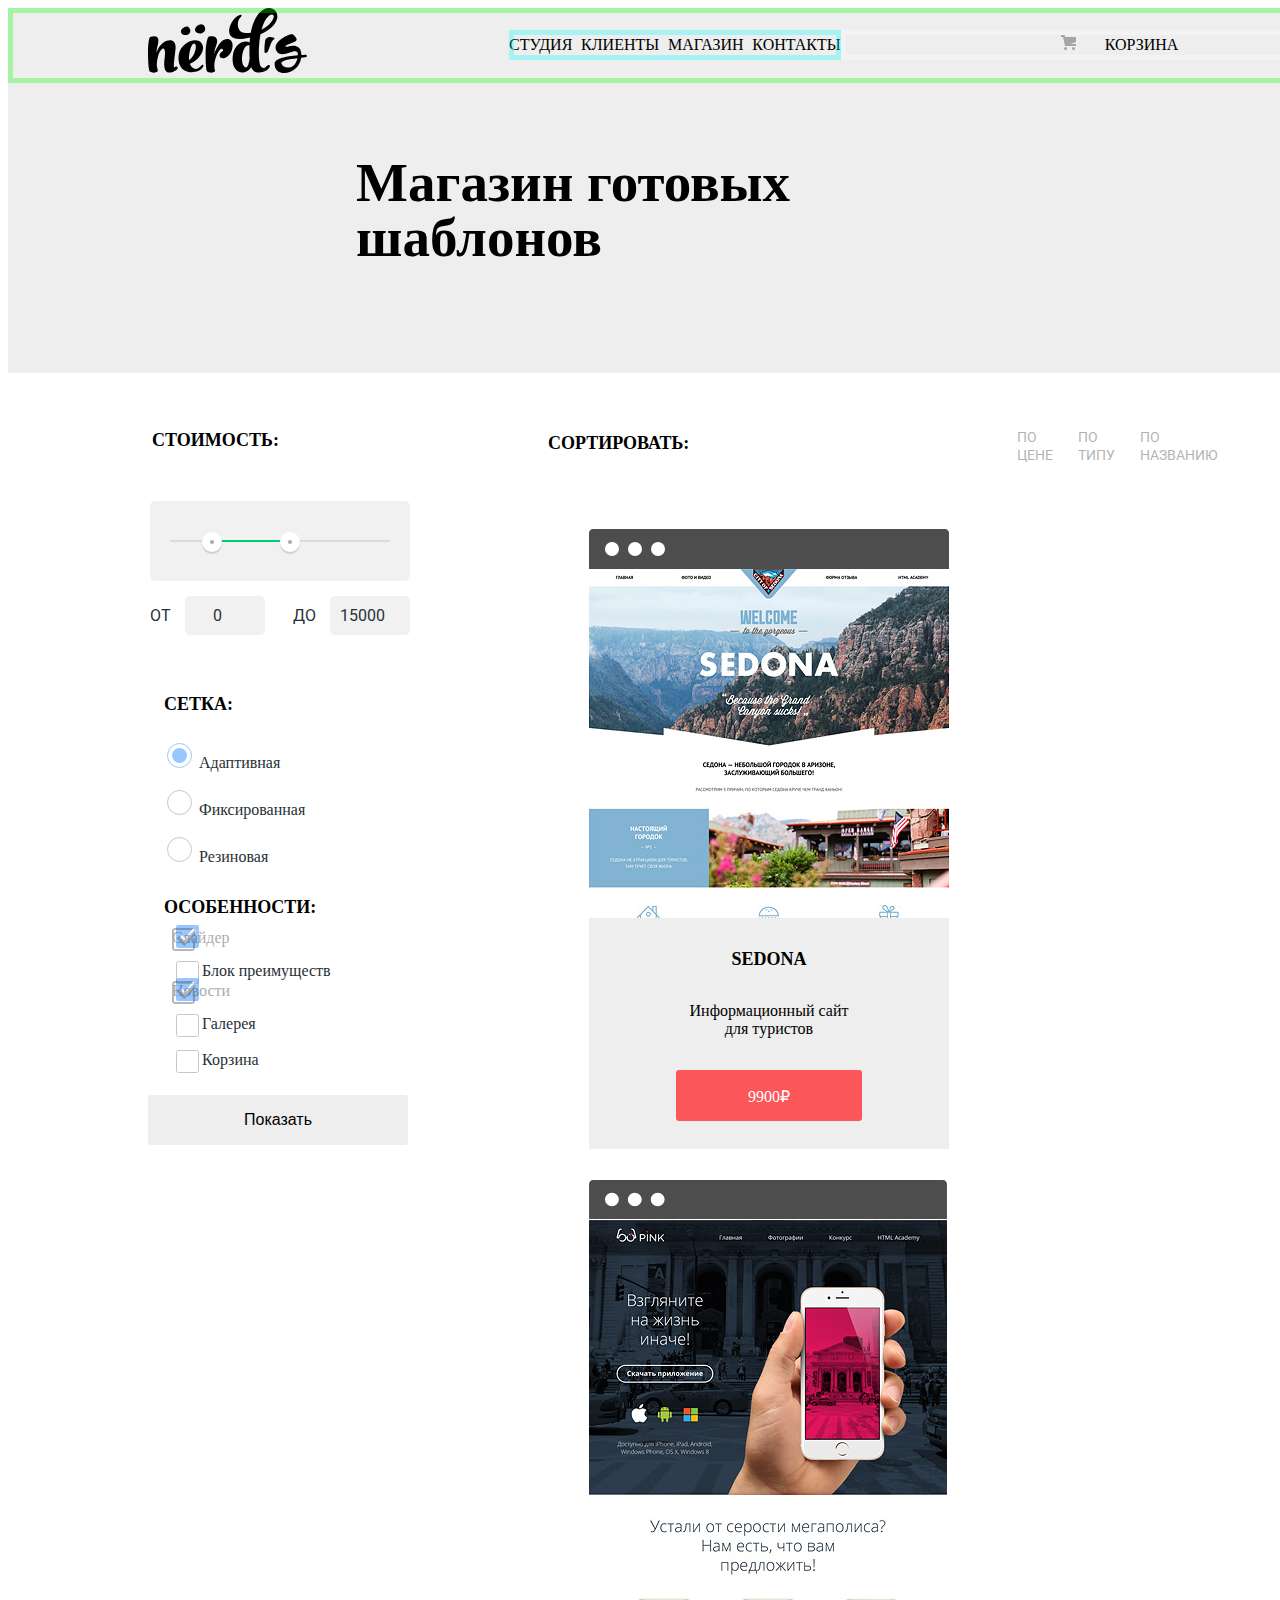
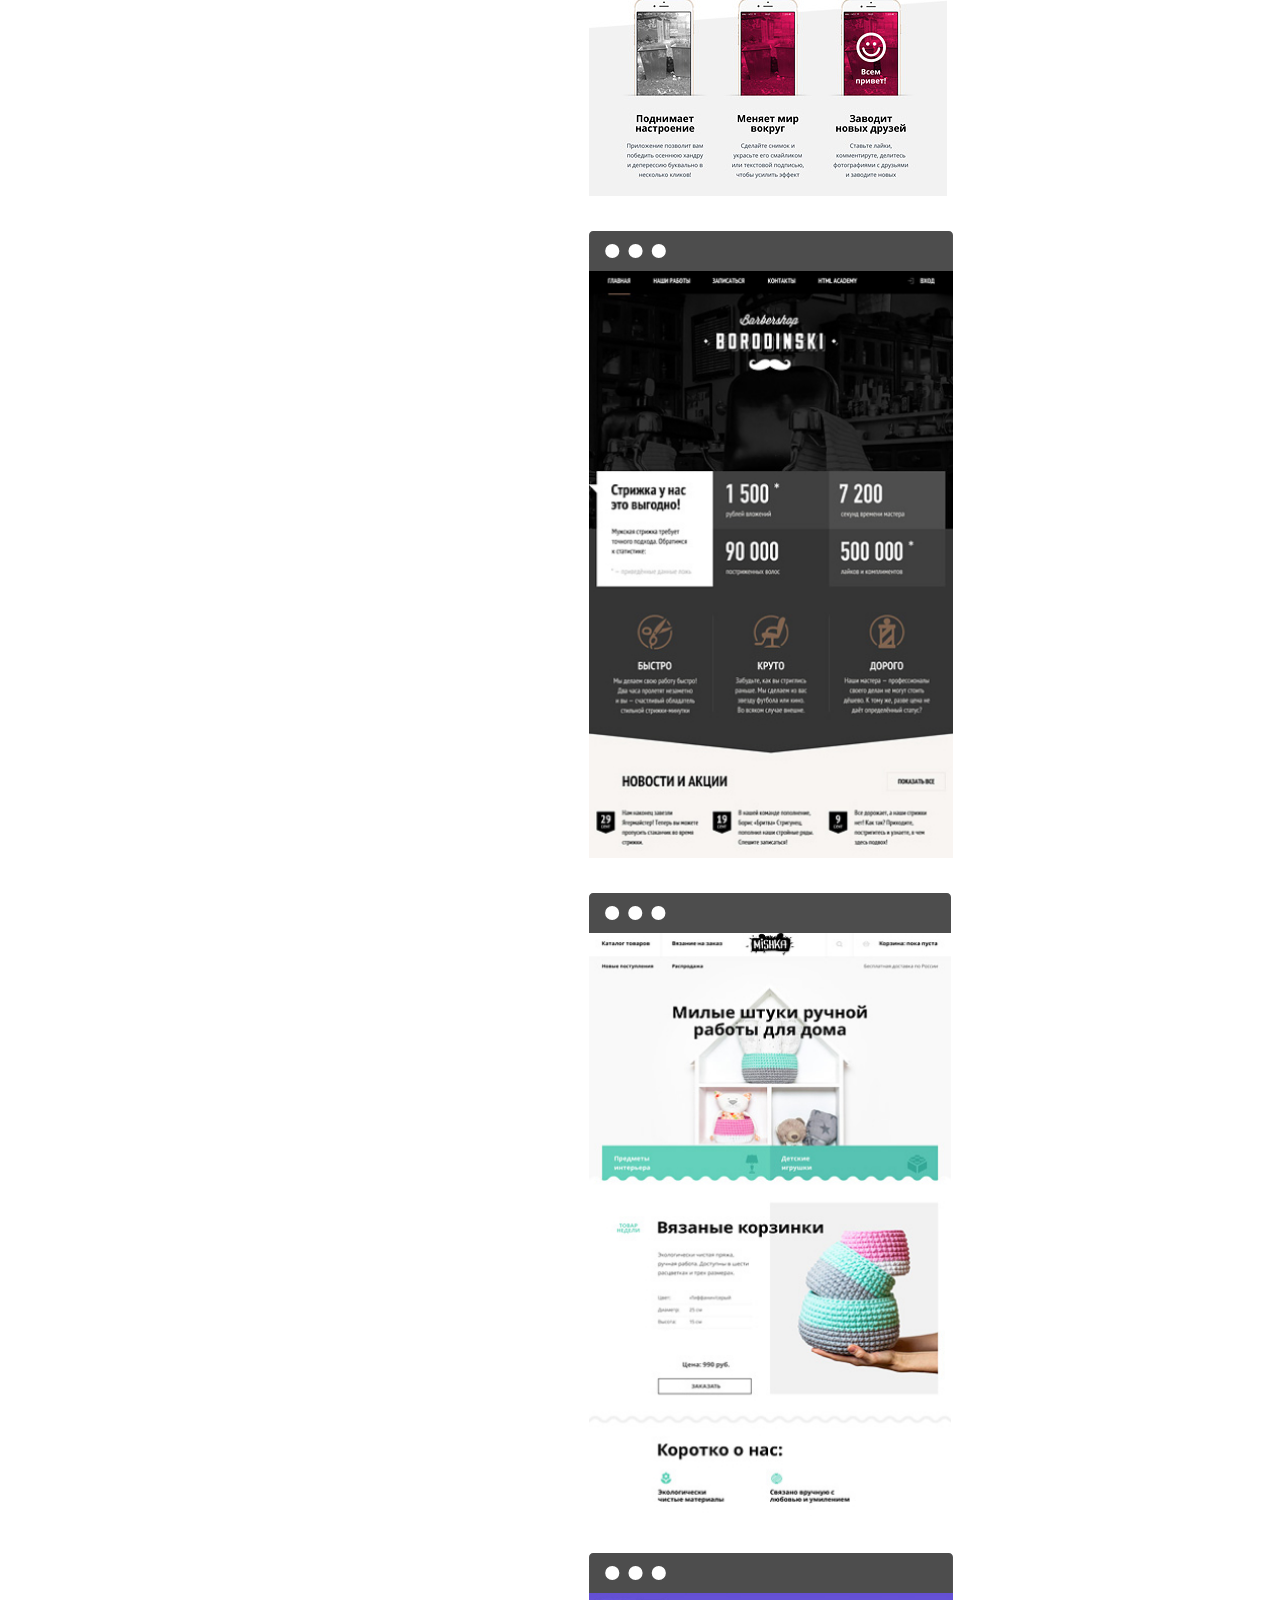
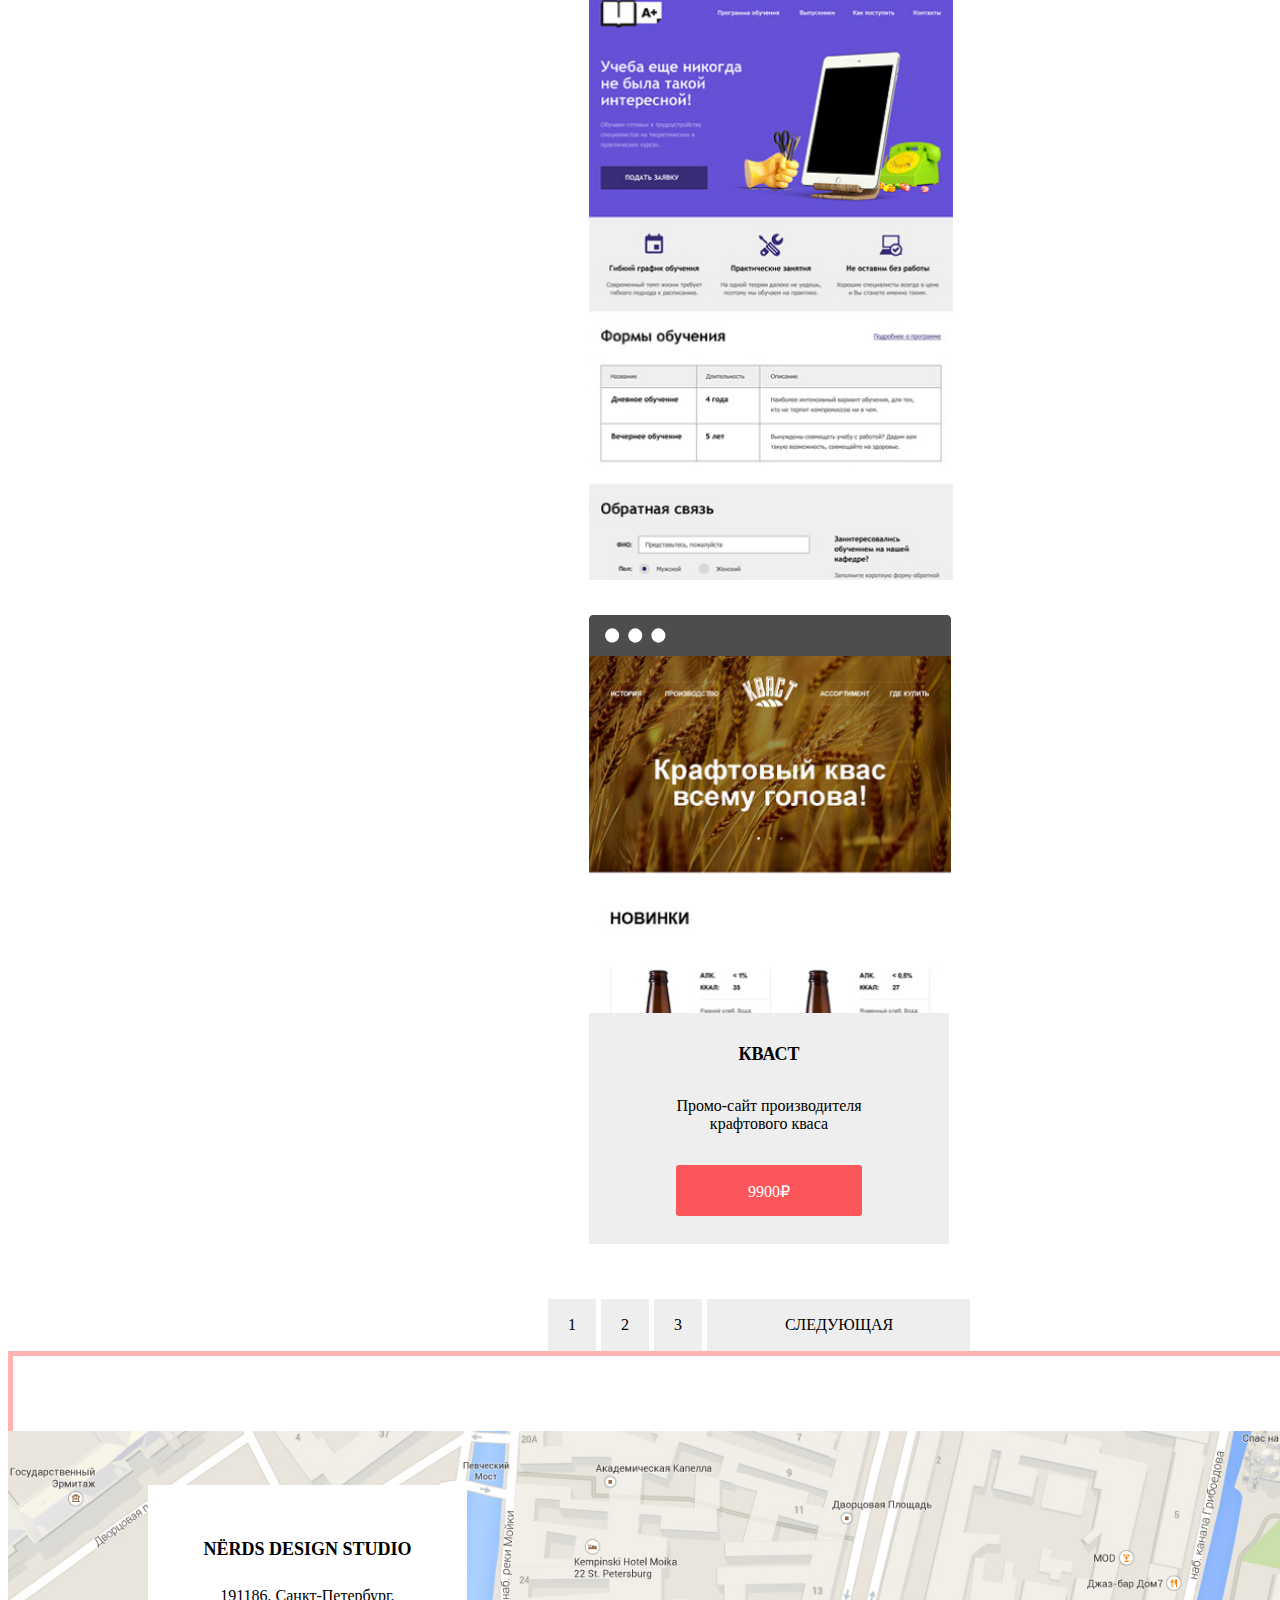
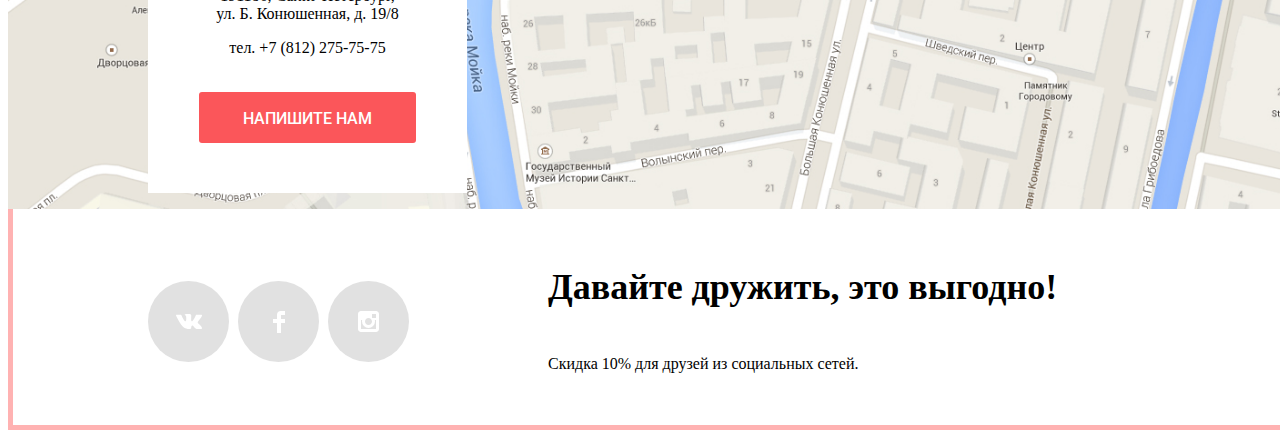
==== inner.html @ 3b008367 "1" ====
<!DOCTYPE html>
<html class="page" lang="ru">
  <head>
    <meta charset="utf-8">
    <title>Нёрдс</title>
<link href="css/style.css" rel="stylesheet">
  <link rel="stylesheet" href="https://fonts.googleapis.com/css?family=Roboto:400,500,700">
  </head>
  <body class="page-body">
    <header >
      <nav class="main-header">
        <a class="logo" href="index.html">
          <img src="img/svg-nerds/nerds-logo.svg"  width="159" height="65" alt="Логотип компании НЕРДС">
        </a>
        <ul class="site-navigation">
        <li><a href="blank.html">Студия</a></li>
        <li><a href="blank.html">Клиенты</a></li>
        <li><a href="inner.html">Магазин</a></li>
        <li><a href="blank.html">Контакты</a></li>
          </ul>
        <a class="basket" href="blank.html">
              <img src="img/svg-nerds/cart-icon.svg" width="15" height="11" alt="корзина">
              Корзина
        </a>
      </nav>
    </header>
<main>
      <h1 class="title">Магазин готовых шаблонов</h1>
    <section class="catalog">
    <section class="catalog-filter">
      <h2 class= "visually-hidden">Фильтр товаров</h2>
      <form method="get" action="https://echo.htmlacademy.ru">
    <fieldset class="filter-item">
        <legend>Стоимость:</legend>
        <div class="range-filter">
          <div class="range-controls">
            <div class="scale">
              <div class="bar" style="
                width: 30%;
                margin-left: 20%
              "></div>
            </div>
            <div class="toggle toggle-min" tabindex="0" style="
              left: 20%
            "></div>
            <div class="toggle toggle-max" tabindex="0" style="
              left: 50%
            "></div>
          </div>
          <div class="price-controls">
            <label class="min-price">
              от <input type="number" name="min-price" value="0">
            </label>
            <label class="max-price">
              до <input type="number" name="max-price" value="15000">
            </label>
          </div>
        </div>
    </fieldset>
        <form action="blank.html" method="get">
          <fieldset class="filter-grid">
            <legend>Сетка:</legend>
              <ul>
                <li>
                  <input class="filter-input-radio" type="radio" name="grid" value="adaptive"
                  id="filter-adaptive" checked>
                    <label for="filter-adaptive">Адаптивная</label>
                </li>
                <li>
                  <input class="filter-input-radio" type="radio" name="grid" value="fixed"
                  id="filter-fixed">
                    <label for="filter-fixed">Фиксированная</label>
                </li>
                <li>
                    <input class="filter-input-radio" type="radio" name="grid" value="rubber"
                    id="filter-rubber">
                      <label for="filter-rubber">Резиновая</label>
                </li>
              </ul>
          </fieldset>
    <fieldset class="filter-features">
      <legend>Особенности:</legend>
      <ul>
        <li class="features-item">
            <input class="filter-input-checkbox"  type="checkbox" name="slider"
            id="filter-slider" checked>
              <label for="filter-slider">Cлайдер</label>
        </li>
        <li>
            <input class="filter-input-checkbox" type="checkbox" name="benefits-block"
            id="filter-benefits-block">
              <label for="filter-benefits-block">Блок преимуществ</label>
        </li>
        <li>
          <input class="filter-input-checkbox" type="checkbox" name="news"
            id="filter-news" checked>
              <label for="filter-news">Новости</label>
      </li>
        <li>
          <input class="filter-input-checkbox" type="checkbox" name="gallery"
            id="filter-gallery">
              <label for="filter-gallery">Галерея</label>
        </li>
        <li>
          <input class="filter-input-checkbox" type="checkbox" name="basket"
            id="filter-basket">
              <label for="filter-basket">Корзина</label>
        </li>
      </ul>
    </fieldset>
    <button class="submit">Показать</button>
    </form>
  </section>
    <section class="list">
      <h2 class= "visually-hidden">Перечень товаров</h2>
      <div class="list-sorting">
        <p>Сортировать:</p>
        <ul class="sorting-items">
        <li><a href="blank.html">По цене</a></li>
        <li><a href="blank.html">По типу</a></li>
        <li><a href="inner.html">По названию</a></li>
        <a class="figure" href=""> <img src="img/svg-nerds/icon-down-dir.svg" width="11" height="10" alt="">
            <a class="figure" href=""> <img src="img/svg-nerds/icon-up-dir.svg" width="11" height="10" alt="">
                  </ul>
      </div>
      <div class="list-products">
      <div>
          <a href="blank.html">
          <img class="list-item-condition" src="img/svg-nerds/browser.svg" width="360" height="40" alt="">
          <img class="list-item" src="img/sedona.jpg" width="360" height="576" alt="Товар 1">
        </a>
        <section class="price">
          <h2>Sedona</h2>
          <p>Информационный сайт<br>для туристов</p>
          <a class="price-button" href="blank.html">9900₽</a>
        </section>
        </div>
      <div>
        <a href="blank.html">
          <img class="list-item-condition" src="img/svg-nerds\browser.svg" width="358" height="40" alt="">
          <img class="list-item" src="img/pink.jpg" width="358" height="576" alt="Товар 2">
            </a>
          <section class= "visually-hidden" class="price">
            <h2>Pink App</h2>
            <p>Продуктовый лендинг<br>приложения для iOS и Android</p>
            <a class="price-button" href="blank.html">9900₽</a>
          </section>
        </div>
        <div>
        <a href="blank.html">
          <img class="list-item-condition" src="img/svg-nerds\browser.svg" width="364" height="40" alt="">
          <img class="list-item" src="img/barbershop.jpg" width="364" height="582" alt="Товар 3">
        </a>
        <section class= "visually-hidden" class="price">
          <h2>Barbershop</h2>
          <p>Сайт салона красоты.<br>Для мужчин, да.</p>
          <a class="price-button" href="blank.html">9900₽</a>
        </section>
        </div>
        <div>
        <a href="blank.html">
        <img class="list-item-condition" src="img/svg-nerds/browser.svg" width="362" height="40" alt="">
        <img class="list-item" src="img/mishka.jpg" width="362" height="580" alt="Товар 4">
        </a>
        <section class= "visually-hidden" class="price">
          <h2>MISHKA</h2>
          <p>Интернет-магазин<br>вязаных игрушек</p>
          <a class="price-button" href="blank.html">9900₽</a>
        </section>
        </div>
        <div>
        <a href="blank.html">
        <img class="list-item-condition" src="img/svg-nerds/browser.svg" width="364" height="40" alt="">
        <img class="list-item" src="img/aplus.jpg" width="364" height="582" alt="Товар 5">
        </a>
        <section class= "visually-hidden" class="price">
          <h2>A Plus</h2>
          <p>Лендинг курсов повышения<br>квалификации</p>
          <a class="price-button" href="blank.html">9900₽</a>
        </section>
        </div>
        <div>
        <a href="blank.html">
        <img class="list-item-condition" src="img/svg-nerds/browser.svg" width="362" height="40" alt="">
        <img class="list-item" src="img/kvast.jpg" width="362" height="580" alt="Товар 6">
        </a>
        <section class= "visually-hidden price">
          <h2>КВАСТ</h2>
          <p>Промо-сайт производителя<br>крафтового кваса</p>
          <a class="price-button" href="blank.html">9900₽</a>
        </section>
      </div>
    </div>
      <section class="pagination-list">
        <ul>
      <li class="pagination-item"><a href="#">1</a></li>
      <li class="pagination-item pagination-item-current"><a>2</a></li>
      <li class="pagination-item"><a href="#">3</a></li>
    </ul>
       <a class="pagination-list-next" href="#">Следующая</a>
      </section>
      </section>
  </section>

</main>
<footer>
  <section class="contacts">
    <div class="map">
      <img src="img/map.png" width="1440" height="416" alt="Санкт-Петербург, ул. Б. Конюшенная, д. 19/8">
    </div>
  <div class="contacts-adress">
  <h4>NЁRDS DESIGN STUDIO</h4>
  <p>191186, Санкт-Петербург,<br> ул. Б. Конюшенная, д. 19/8</p>
  <p class="telephone">тел. +7 (812) 275-75-75</p>
  <a href="blank.html">Напишите нам</a>
</div>
</section>
<section class="visually-hidden" class="letter" >
    <h4>Напишите нам</h4>
      <form class="letter-form" action="http://echo.htmlacademy.ru" method="post">
        <div class="letter-part">
        <p>
          <label for="letter-name">Ваше имя:</label>
        <input id="letter-name" type="text" name="name"
          placeholder="Имя Фамилия">
        </p>
        <p>
          <label for="letter-email">Ваш email:</label>
        <input id="letter-email" type="text" name="email"
          placeholder="email@example.com">
        </p>
      </div>
        <p>
          <label for="letter-text">Текст письма:</label>
        <input id="letter-text" type="text" name="text"
          placeholder="В свободной форме">
        </p>
        <p>
        <button class="submit">Отправить</button>
        </p>
      </form>
  </section>
  <div class="social">
    <ul class="icon">
      <li>
        <a href="#">
        <span class="visually-hidden">Вконтакте</span>
        <svg class="icob-vk" xmlns="http://www.w3.org/2000/svg" width="26" height="15" viewBox="0 0 26 15"><path fill="#FFF" d="M16.138 11.51c.956-.309 2.18 2.04 3.483 2.939.978.681 1.727.534 1.727.534l3.473-.05s1.815-.112.957-1.554c-.071-.12-.503-1.069-2.585-3.022-2.177-2.043-1.882-1.712.739-5.244 1.597-2.153 2.236-3.468 2.036-4.028-.192-.539-1.365-.399-1.365-.399L20.69.713c-.381.001-.704.119-.851.515-.003.004-.621 1.666-1.445 3.079-1.741 2.989-2.436 3.148-2.724 2.961-.661-.433-.494-1.737-.494-2.664 0-2.897.432-4.105-.846-4.417-.427-.104-.739-.172-1.828-.182-1.392-.021-2.574 0-3.244.329-.445.223-.786.712-.579.74.26.035.843.16 1.155.586.401.552.389 1.789.389 1.789s.229 3.411-.54 3.834c-.528.29-1.25-.302-2.803-3.016-.793-1.388-1.392-2.922-1.392-2.922s-.116-.285-.326-.441c-.25-.185-.6-.244-.6-.244L.848.684S.29.7.085.946c-.182.218-.015.668-.015.668s2.909 6.881 6.203 10.347c3.02 3.182 6.452 2.971 6.452 2.971h1.555s.469-.054.709-.312c.224-.24.214-.691.214-.691s-.031-2.109.935-2.419z"/></svg>
      </a></li>
      <li><a href="#">
        <span class="visually-hidden">Фейсбук</span>
        <svg class="icob-fb"  xmlns="http://www.w3.org/2000/svg" width="12" height="22" viewBox="0 0 12 22"><path fill="#FFF" d="M12 4V0H8a4 4 0 0 0-4 4v4H0v4h4v10h4V12h4V8H8V4h4z"/></svg>
      </a></li>
      <li><a href="#">
        <span class="visually-hidden">Инстаграм</span>
        <svg class="icob-insta"  xmlns="http://www.w3.org/2000/svg" width="21" height="21" viewBox="0 0 21 21"><path fill="#FFF" d="M18 0H3C1.35 0 0 1.35 0 3v15c0 1.65 1.35 3 3 3h15c1.65 0 3-1.35 3-3V3c0-1.65-1.35-3-3-3zm-7.5 7c1.93 0 3.5 1.57 3.5 3.5S12.43 14 10.5 14 7 12.43 7 10.5 8.57 7 10.5 7zM18 18H3V9h1.181A6.504 6.504 0 0 0 4 10.5a6.5 6.5 0 1 0 13 0 6.45 6.45 0 0 0-.181-1.5H18v9zm0-11h-4V3h4v4z"/></svg>
      </a></li>
    </ul>
  <div class="social-item">
    <h4 >Давайте дружить, это выгодно! <h4>
    <p>Скидка 10% для друзей из социальных сетей.</p>
  </div>
  </div>
  </footer>
</body>
</html>
---- css/style.css ----
:root {
--basic-light-gray: #EEEEEE;
--basic-logo-gray: #A6A6A6;
--basic-gray: #DFDFDF;
--basic-dark-gray: #D5D5D5;
--basic-white:	#ffffff;
--basic-light-green: #00CA74;
--basic-green: #00BC6C;
--basic-dark-green: #00AA62;
--basic-light-yellow: #EFC84A;
--basic-yellow: #EAB534;
--basic-dark-yellow: #E5A722;
--basic-light-red:#FB565A;
--basic-red: #E74246;
--basic-dark-red: #D7373B;
--basic-black: #000000;
--basic-light-black: #283136;
}

.body {
min-width: 1440px;
font-family: Roboto;
font-style: normal;
font-weight: normal;
font-size: 16px;
line-height: 24px;
color: var(--basic-light-black);
margin: 0;
padding: 0;
background-color: var(--basic-white);
}

a {
text-decoration: none;
}

img{
max-width: 100%;
height: auto;
}
ul {
 list-style: none;
}

.page {
height: 100%;
}
.page-body{
min-height: 100%;
display: grid;
grid-template-rows: min-content 1fr min-content;
align-content: start;
}

/* header */

.main-header  {
display: flex;
flex-direction: row;
justify-content: space-between;
align-items: center;
outline: 5px solid rgba(0, 255, 0, 0.3);
outline-offset: -5px;
background-color: var(--basic-light-gray);
}

.logo,
.logo:hover {
display: block;
opacity: 1;
padding-left: 140px;
padding-right: 202px;
}

.logo:focus {
opacity: 0.6;
}

.main-header .basket {
outline: 5px solid rgba(255, 255, 255, 0.3);
outline-offset: -5px;
padding-right: 140px;
padding-left: 245px;
text-transform: uppercase;
position: static;
}

.basket img {
position: relative;
right: 25px;
}

.main-header .site-navigation {
  outline: 5px solid rgba(0, 255, 255, 0.3);
  outline-offset: -5px;
  padding: 0;
  display: flex;
  flex-wrap: nowrap;
  flex-direction: row;
  justify-content: space-between;
  align-items:center;
  text-transform: uppercase;
flex-grow: 2;
}


.visually-hidden {
display: none;
}

p,
span {
font-style: normal;
font-weight: normal;
font-size: 16px;
line-height: 24px;
}

.main-header a {
font-size: heritage;
line-height: 30px;
color: var(--basic-black);

}

.main-header a:hover {
color: var(--basic-light-red);
}

.main-header a:focus {
color: var(--basic-black);
opacity: 0.3;
}

/* slogan */

.slogan  {
background-color: var(--basic-light-gray);
  outline: 5px solid rgba(0, 255, 255, 0.3);
  outline-offset: -5px;
position: relative;
  margin-top: 0;

}

.slogan-content1,
.slogan-content2,
.slogan-content3
 {

  outline: 5px solid rgba(0, 0, 255, 0.3);
  outline-offset: -5px;
  padding-left: 140px;
  padding-top: 78px;
  background-repeat: no-repeat;
  padding-bottom: 80px;
  background-position: right 143px bottom 0;

}

.slogan-content1 {
background-image: url(../img/nerds-index-slide1.png);

}

.slogan-content2 {
background-image: url(../img/nerds-index-slide3.png);
}

.slogan-content3 {
background-image: url(../img/Frame.png);
}

.part-of-content1 {
  outline: 5px solid rgba(0, 255, 255, 0.3);
  outline-offset: -5px;
font-weight: 500;
font-size: 55px;
line-height: 55px;
color: var(--basic-black);
margin-bottom: 25px;
margin-top: 0;
}


.part-of-content2 {
  outline: 5px solid rgba(0, 0, 255, 0.3);
  outline-offset: -5px;
font-size: 16px;
line-height: 24px;
margin-bottom: 38px;
}

.slogan a {
display: inline-block;
font-style: normal;
font-weight: 500;
font-size: 16px;
line-height: 18px;
text-align: center;
padding-top: 17px;
padding-left: 54px;
padding-right: 54px;
padding-bottom: 15px;

}

.slider-list {
padding: 0;
margin: 0;
}

.slider-controls {
  position: absolute;
bottom: 96px;
left: 676px;
}

.slider-controls button {
  padding: 0;
  width: 18px;
  height: 18px;
  background-color: var(--basic-white);
  border-radius: 50%;
  border: none;
  cursor: pointer;
  position: relative;

}

.slide {
  display: none;
}

.slide-current {
  display: block;
}

.slider-controls .current::after {
content: "";
border: 2px solid #C1C1C1;
border-radius: 50%;
box-sizing: border-box;
width: 8px;
height: 8px;
position: absolute;
top: 25%;
right: 25%;

}


.products {
display: block;
padding-top: 80px;
padding-left: 140px;
padding-right: 200px;
outline: 5px solid rgba(255, 255, 255, 0.3);
outline-offset: -5px;
display: grid;
grid-template-columns: 1fr 1fr 1fr;
column-gap: 100px;
padding-bottom: 80px;
}


.products h2 {
text-align: left;
font-size: 24px;
line-height: 30px;
font-weight: bold;
margin-top: 25px;
}

.slogan a,
.products a{
border-radius: 3px;
font-weight: 500;
font-size: 16px;
line-height: 18px;
color: var(--basic-white);
}

.products a{
width: 160px;
height: 50px;
align-items: center;
text-align: center;
text-transform: uppercase;
padding-top: 17px;
padding-bottom: 15px;
padding-left: 39px;
padding-right: 40px;
}

.products p {
margin-bottom: 32px;
}

.product1, .product2, .product3 {
  outline: 5px solid rgba(0, 255, 0, 0.3);
  outline-offset: -5px;
  height: 347px;
width: 300px;
}

.slogan a,
.products .first-button,
.price-button {
background-color:  var(--basic-light-red);
}

.slogan a:hover,
.products .first-button:hover,
.price-button:hover{
background-color:  var(--basic-red);
}

.slogan a:focus,
.products .first-button:focus,
.price-button:focus{
background-color:  var(--basic-dark-red);
color: var(--basic-white);
opacity: 0.3;
}

.products .second-button {
background-color:  var(--basic-light-green);
}

.products .second-button:hover {
  background-color: var(--basic-green)
}

.products .second-button:focus {
background-color: var(--basic-dark-green);
color: var(--basic-white);
opacity: 0.3;
}

.products .third-button{
background-color: var(--basic-light-yellow);
}

.products .third-button:hover {
background-color: var(--basic-yellow);
}

.products .third-button:focus {
background-color: var(--basic-dark-yellow);
color: var(--basic-white);
opacity: 0.3;
}

.information {
display: flex;
flex-direction: row;
justify-content: flex-start;
padding-bottom: 73px;
height: 525px;
border-bottom: 2px solid;
border-color: var(--basic-light-gray);
}

/*.information::before{
content: "";
width: 1158px;
height: 2px;
background-color: var(--basic-light-gray);
padding: 0;
margin: 0;
}*/
.info-paragraph li{
position: relative;}

.info-paragraph li::before {
content: "";
position: absolute;
top: 40%;
left: -36px;
width: 25px;
height: 2px;
background-color: var(--basic-red);
}


.info-content {
outline: 5px solid rgba(0, 255, 0, 0.3);
outline-offset: -5px;
margin-left: 140px;
margin-right: 149px;
margin-top: 73px;
width: 651px;
}

.info-content h3{
font-weight: 500;
font-size: 45px;
line-height: 45px;
padding-bottom: 32px;
width: 651px;
margin: 0;
}

.info-content p  {
padding-bottom: 40px;
padding-top: 0;
margin-top: 0;
line-height: 24px;
}

.info-content .paragraph {
  font-weight: bold;
  font-size: 16px;
  text-transform: uppercase;
  line-height: 24px;
}

.info-content ul {
width: 399px;
height: 120px;
font-style: normal;
font-weight: normal;
font-size: 16px;
line-height: 24px;
margin: 0;
padding: 0;
display: flex;
flex-direction: column;
justify-content: space-between;
}


.container {
  outline: 5px solid rgba(255, 255, 0, 0.3);
  outline-offset: -5px;
  margin-right: 140px;
  margin-top: 39px;
  display: flex;
  justify-content: flex-start;
  flex-direction: column;
  align-items: center;
}
.container h3 {
  margin-top: 37px;
  font-weight: bold;
font-size: 16px;
line-height: 24px;
text-transform: uppercase;
}

.points {

display: flex;
flex-direction: row;
align-items: center;
justify-content: space-between;
margin-top: 31px;
}

.points li{
  position: relative;
  font-size: 45px;
  line-height: 64px;
  font-weight: bold;
}

.percent {
position: absolute;
font-weight: bold;
font-size: 26px;
line-height: 40px;

}

.points p {
  font-size: 16px;
line-height: 18px;
width: 119px;
height: 37px;
}

.partners {
border-bottom: 2px solid var(--basic-light-grey);
  padding-left: 140px;
  padding-right: 142px;
display: flex;
flex-wrap: wrap;
justify-content:space-between;
align-items: center;
min-height: 180px;
}

.partners-logo {
  opacity: 0.2;
  display: block;
  }

.partners-logo:hover {
opacity: 1;
}

.partners-logo:focus {
opacity: 0.1;
}

footer {
  outline: 5px solid rgba(255, 0, 0, 0.3);
  outline-offset: -5px;
}

.social {
  display: flex;
  justify-content: flex-start;
  align-items: center;
min-height: 217px;
margin-top: 0;
padding-top: 0;}

.icon {
display: grid;
grid-template-columns: 1fr 1fr 1fr;
column-gap: 9px;
padding-left: 140px;
}

.icon a{
border-radius: 50%;
background: linear-gradient(0deg, #E1E1E1, #E1E1E1), #FFFFFF;
width: 81px;
height: 81px;
display: flex;
justify-content: center;
align-items: center;
}

.icon-vk {
position: relative;
left: 27px;
top: 33px;
}
.icon-fb{
left:35px;
top: 31px;
}
.icon-vk{
left: 30px;
top: 30px;
}

.social .icon a:hover{
background: linear-gradient(0deg, #E74246, #E74246), #FFFFFF;
}

.social .icon a:focus{
background: linear-gradient(0deg, #D7373B, #D7373B), #FFFFFF;
box-shadow: inset 0px 3px 0px rgba(0, 1, 1, 0.1);
}

.social-item h4 {
  font-weight: bold;
  font-size: 36px;
  line-height: 36px;
}

.social-item {
  margin-left: 139px;
  margin-right: 240px;
}
.social-item p{
  font-weight: normal;
  font-size: 16px;
  line-height: 22px;
}
.price h2 {
color: inherit;
margin-top: 26px;
font-weight: bold;
font-size: 18px;
line-height: 30px;
text-align: center;
text-transform: uppercase;
margin-bottom: 12px;
}

.price p {
  font-size: 16px;
  line-height: 18px;
  text-align: center;
  margin-bottom: 0;
}

.price {
position: absolute;
margin-top: 0;
margin: 0;
bottom: 0;
display: flex;
flex-direction: column;
justify-content: flex-start;
align-items: center;
width: 360px;
height: 231px;
background: var(--basic-light-gray);
}

.price-button {
  display: block;
  margin-top: 32px;
padding-top: 17px;
padding-left: 72px;
padding-right: 72px;
padding-bottom: 15px;
border-radius: 3px;
color: var(--basic-white);

}

.submit{
background-color: var(--basic-light-gray);
font-weight: 500;
font-size: 16px;
line-height: 18px;
color: var(--basic-black);
width: 260px;
height: 50px;
border-radius: 3px;
}

.submit:hover{
background-color: var(--basic-gray);
}

.submit:focus{
background-color: var(--basic-dark-gray);
box-shadow: inset 0px 3px 0px rgba(0, 1, 1, 0.1);
}

.contacts {
margin-bottom: 0;
padding-bottom: 0;
position: relative;
}

.contacts p {
  font-weight: normal;
  font-size: 16px;
  line-height: 18px;
}

.contacts h4 {
margin-bottom: 23px;
margin-top: 49px;
text-transform: uppercase;
font-weight: bold;
font-size: 18px;
line-height: 30px;
}

.contacts img {
  padding-top: 80px;
border: none;
margin-bottom: 0;
width: 100%;
}

.telephone {
padding-bottom: 37px;
margin-right: 0;
}
.contacts-adress {
min-height: 308px;
width: 319px;
text-align: center;
position: absolute;
left: 140px;
top: 134px;
background-color: var(--basic-white);
}

.contacts a {
padding-top: 17px;
padding-bottom: 15px;
padding-left: 44px;
padding-right: 44px;
background: var(--basic-light-red);
border-radius: 3px;
font-family: Roboto;
font-style: normal;
font-weight: 500;
font-size: 16px;
text-align: center;
text-transform: uppercase;
line-height: 18px;
color: var(--basic-white);
}


.contacts a:hover{
background-color:  var(--basic-red);
}

.contacts a:focus{
background-color:  var(--basic-dark-red);
color: var(--basic-white);
opacity: 0.3;
}






/* Animations */

@keyframes bounce {
  0% {
    transform: translateY(-2000px);
  }

  70% {
    transform: translateY(30px);
  }

  90% {
    transform: translateY(-10px);
  }

  100% {
    transform: translateY(0);
  }
}

.letter {
  position: fixed;
 top: 0;
 right: 0;
 bottom: 0;
 left: 0;
 margin: auto;
 display: none;
/*bottom: 180px;
left: 240px;*/
  width: 960px;
  background: var(--basic-white);
  box-shadow: 0px 20px 40px rgba(0, 0, 0, 0.4);
  padding-top: 63px;
  padding-bottom: 84px;
  }


  .modal-error {
    animation: shake 0.6s;
  }
  .modal-show {
    display: block;
    animation: bounce 0.6s;
  }

.letter h4 {
  font: inherit;
  font-style: normal;
font-weight: bold;
font-size: 45px;
line-height: 53px;
margin-bottom: 37px;
margin-left: 100px;
margin-top: 0;
}

.letter label{
margin-bottom: 9px;
}

.letter-modal {
  position: relative;
}

#letter-name {
width: 360px;
height: 50px;

}

#letter-email {
  width: 360px;
  height: 50px;
}

#letter-text {
  width: 760px;
  height: 118px;
  margin-bottom: 47px;
}

.letter .submit{
  display: block;
  width: 259px;
  height: 50px;
  background-color: var(--basic-light-red);
  font-style: normal;
font-weight: 500;
font-size: 16px;
line-height: 18px;
color: var(--basic-white);
border: none;
border-radius: 3px;
margin: 0;
}

#letter-name, #letter-email, #letter-text {
border: 2px solid #D7DCDE;
box-sizing: border-box;
border-radius: 3px;
}

#letter-name:hover,
#letter-email:hover,
#letter-text:hover{
border: 2px solid #B4B9BB;
}

#letter-name:focus,
#letter-email:focus,
#letter-text:focus{
  border: 2px solid #000000;
}


.letter-form {
  display: flex;
  flex-wrap: wrap;
  padding-left: 100px;
  padding-right: 99px;
}

.letter div {
display: grid;
column-gap: 40px;
grid-template-columns: min-content min-content;
}

.letter p {
display: flex;
flex-direction: column;
font-weight: bold;
font-size: 16px;
line-height: 18px;
}

.letter-input {
  min-width: 161px;
  min-height: 353px;
  display: flex;
  flex-direction: column;
  box-sizing: border-box;

}

.modal-close {
  position: absolute;
  top: 78px;
  left: 854px;
  width: 21px;
  height: 21px;
  background-image: url(../img/svg-nerds/close-cross.svg);
  background-color: var(--basic-white);
  opacity: 0.3;
  border: 0;
  cursor: pointer;
}

.modal-close:hover {
opacity: 1;
}

.modal-close:hover {
opacity: 0.1;
}



/*inner*/

.title {
 background-color: var(--basic-light-gray);
 padding-top: 72px;
 padding-bottom: 108px;
 padding-left: 348px;
 padding-right: 347px;
 font-style: normal;
font-weight: 500px;
font-size: 55px;
line-height: 55px;
margin: 0;
}

.shop:not(.title) {
display: flex;
}

.catalog {
  display: flex;
  justify-content:flex-start;
  flex-direction: row;
  padding-top: 55px;
}

.catalog-filter {
  width: 260px;
  margin-left: 140px;
  margin-right: 140px;
}

.catalog fieldset,
.catalog button{
border: 0;
outline: none;
}

.catalog-filter label {
  font-weight: normal;
  font-size: 16px;
  line-height: 19px;
  color: #283136;
}

.filter-features li {
  position: relative;
  display: block;
  cursor: pointer;
  user-select: none;
}

.filter-input-checkbox {
  background-image: url(../img/svg-nerds/checkbox-off.svg);
  position: absolute;
  width: 23px;
  height: 23px;
  opacity: 0.4;
  left: -30px;
  bottom: -7px;}

  .filter-input-checkbox:checked+label{
    background-image: url(../img/svg-nerds/checkbox-on.svg);
    user-select: none;
    width: 23px;
    height: 23px;
    opacity: 0.4;
    left: -30px;
    bottom: -7px;
  position: absolute;
  background-repeat: no-repeat;
    background-position: 0 0;}


  .filter-grid li {
    position: relative;
    display: block;
    cursor: pointer;
    user-select: none;
  }

  .filter-input-radio {
background-image: url(../img/svg-nerds/radio-off.svg);
width: 25px;
height: 25px;
opacity: 0.4;
bottom: -7px;
left: -31px;
}

.filter-input-radio:checked {
  background-image: url(../img/svg-nerds/radio-on.svg);
  }

.filter-grid ul {
padding-left: 0;
}


/* стоимость */
.filter-item {
  margin-bottom: 54px;
  padding: 0;
  border: none;
}
.range-filter {
  width: 260px;
  margin-top: 49px;
}

.filter-item legend {
  font-size: 18px;
  line-height: 24px;
  text-transform: uppercase;
  font-weight: 700;
}

.range-controls {
  position: relative;
  height: 41px;
  margin-bottom: 15px;
  padding-top: 39px;
  padding-right: 20px;
  padding-left: 20px;
  background-color: #f1f1f1;
  border-radius: 5px;
}

.range-controls .scale {
  height: 2px;
  background: #d7dcde;
}

.range-controls .bar {
  width: 70%;
  height: 2px;
  background: #00ca74;
}

.range-controls .toggle {
  position: absolute;
  top: 31px;
  left: 0;
  width: 4px;
  height: 4px;
  padding: 0;
  border: 8px solid #ffffff;
  background-color: #ababab;
  border-radius: 50%;
  box-shadow: 0 2px 1px 0 #cfcfcf;
  cursor: pointer;
}

.range-controls .toggle-min {
  left: 18px;
}

.range-controls .toggle-max {
  left: 160px;
}

.price-controls {
  display: flex;
  justify-content: space-between;
}

.price-controls label {
  text-transform: uppercase;
  font-family: "Roboto", "Arial", sans-serif;
  font-size: 16px;
}

.price-controls input {
  width: 60px;
  padding: 10px;
  margin-left: 10px;
  text-align: center;
  color: #283136;
  border: none;
  border-radius: 5px;
  background: #f1f1f1;
  font-family: inherit;
  font-size: inherit;
}
/* конец */

.filter-grid legend,
.filter-features legend{
  font-style: normal;
font-weight: bold;
font-size: 18px;
line-height: 30px;
text-transform: uppercase;
}

.filter-grid ul{
display: grid;
grid-row-gap: 15px;
}

.filter-features ul{
  display: grid;
  grid-row-gap: 17px;
}

.pagination-list {
margin-bottom: 60px;
}

.pagination-list,
.pagination-list ul{
  padding: 0;
  margin: 0;
  list-style: none;
  display: flex;
  flex-direction: row;
  flex-wrap: wrap;
}

.pagination-item a {
  display: block;
  padding: 17px 20px;
  color: var(--basic-black);
  background-color: var(--basic-light-gray);
  text-align: center;
text-transform: uppercase;
}

.pagination-item a:hover,
 .pagination-list-next:hover{
background-color: var(--basic-gray);
}

.pagination-item a:focus,
.pagination-list-next:focus{
background: var(--basic-dark-gray);
box-shadow: inset 0px 3px 0px rgba(0, 1, 1, 0.1);
}

.pagination-item a:active,
.pagination-list-next:focus {
border: 3px solid #DBDBDB;
background: rgba(0, 0, 0, 0.0001);
}

.pagination-item {
  margin-right: 5px;
}
.pagination-list-next {
padding-top: 17px;
padding-bottom: 15px;
padding-left: 78px;
padding-right: 77px;
color: var(--basic-black);
background-color: var(--basic-light-gray);
text-align: center;
text-transform: uppercase;
}

.list-products {
display: flex;
justify-content: flex-start;
flex-direction: row;
flex-wrap: wrap;
margin-bottom: 55px;

}

.list-products div {
margin-left: 41px;
margin-top: 71px;
position: relative;
}

.list-sorting{
padding-bottom: 18px;
display: flex;
justify-content: flex-start;
}

.list-sorting ul {
margin-top: 0;
padding-top: 0;
align-items: baseline;
display: flex;
justify-content: flex-start;
}

.list-sorting a {
  font-family: Roboto;
  color: var(--basic-black);
margin-right: 25px;
margin-top: 0px;
padding-top: 0;
font-weight: normal;
font-size: 14px;
line-height: 18px;
text-transform: uppercase;
opacity: 0.3;}

.list-sorting a {
text-decoration: none;
}

.list-sorting a:hover{
  opacity: 0.6;
  color: var(--basic-black)
}

.list-sorting a:focus{
  opacity: 1;
  color: var(--basic-black)
}


.list-sorting p {
  font-weight: bold;
font-size: 18px;
line-height: 30px;
text-transform: uppercase;
padding-top: 0;
margin-top: 0;
margin-right: 288px;
align-items: baseline;
}

.list-item-condition {
position: absolute;
top: -40px;
}
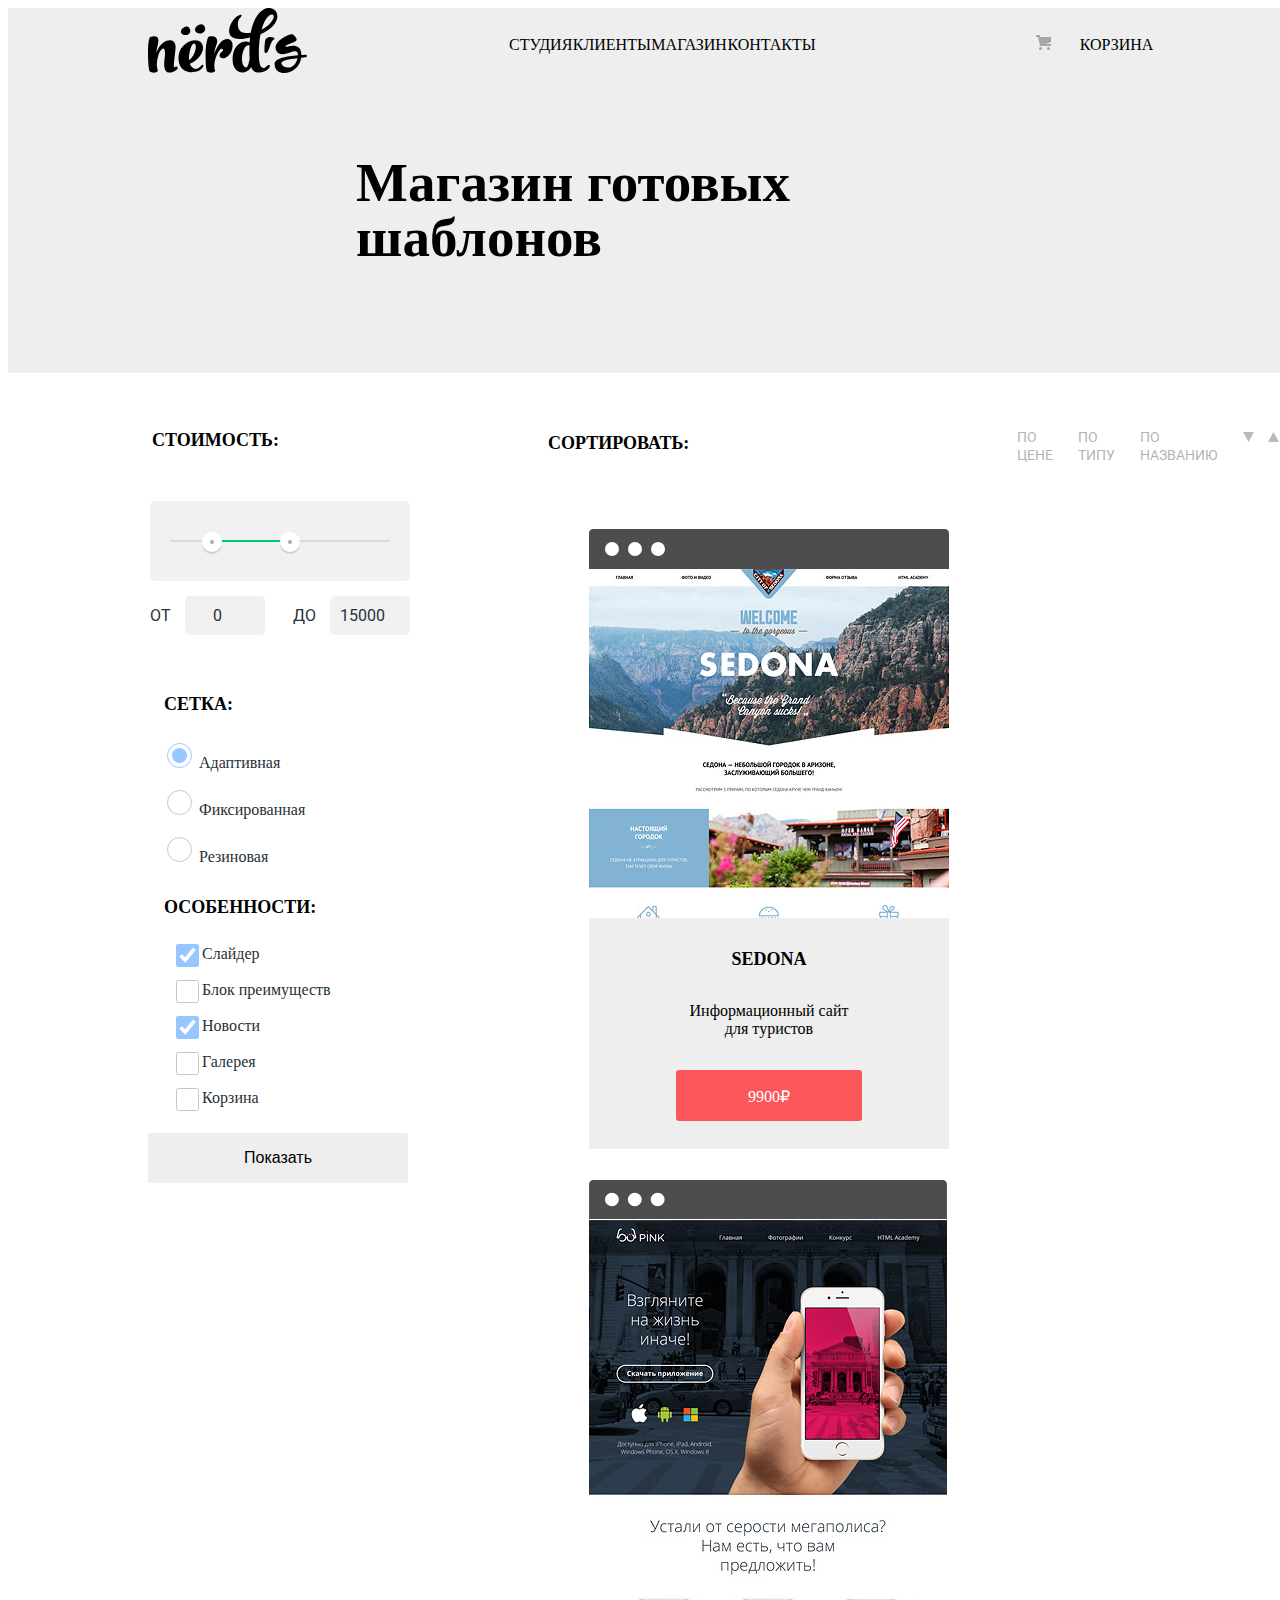
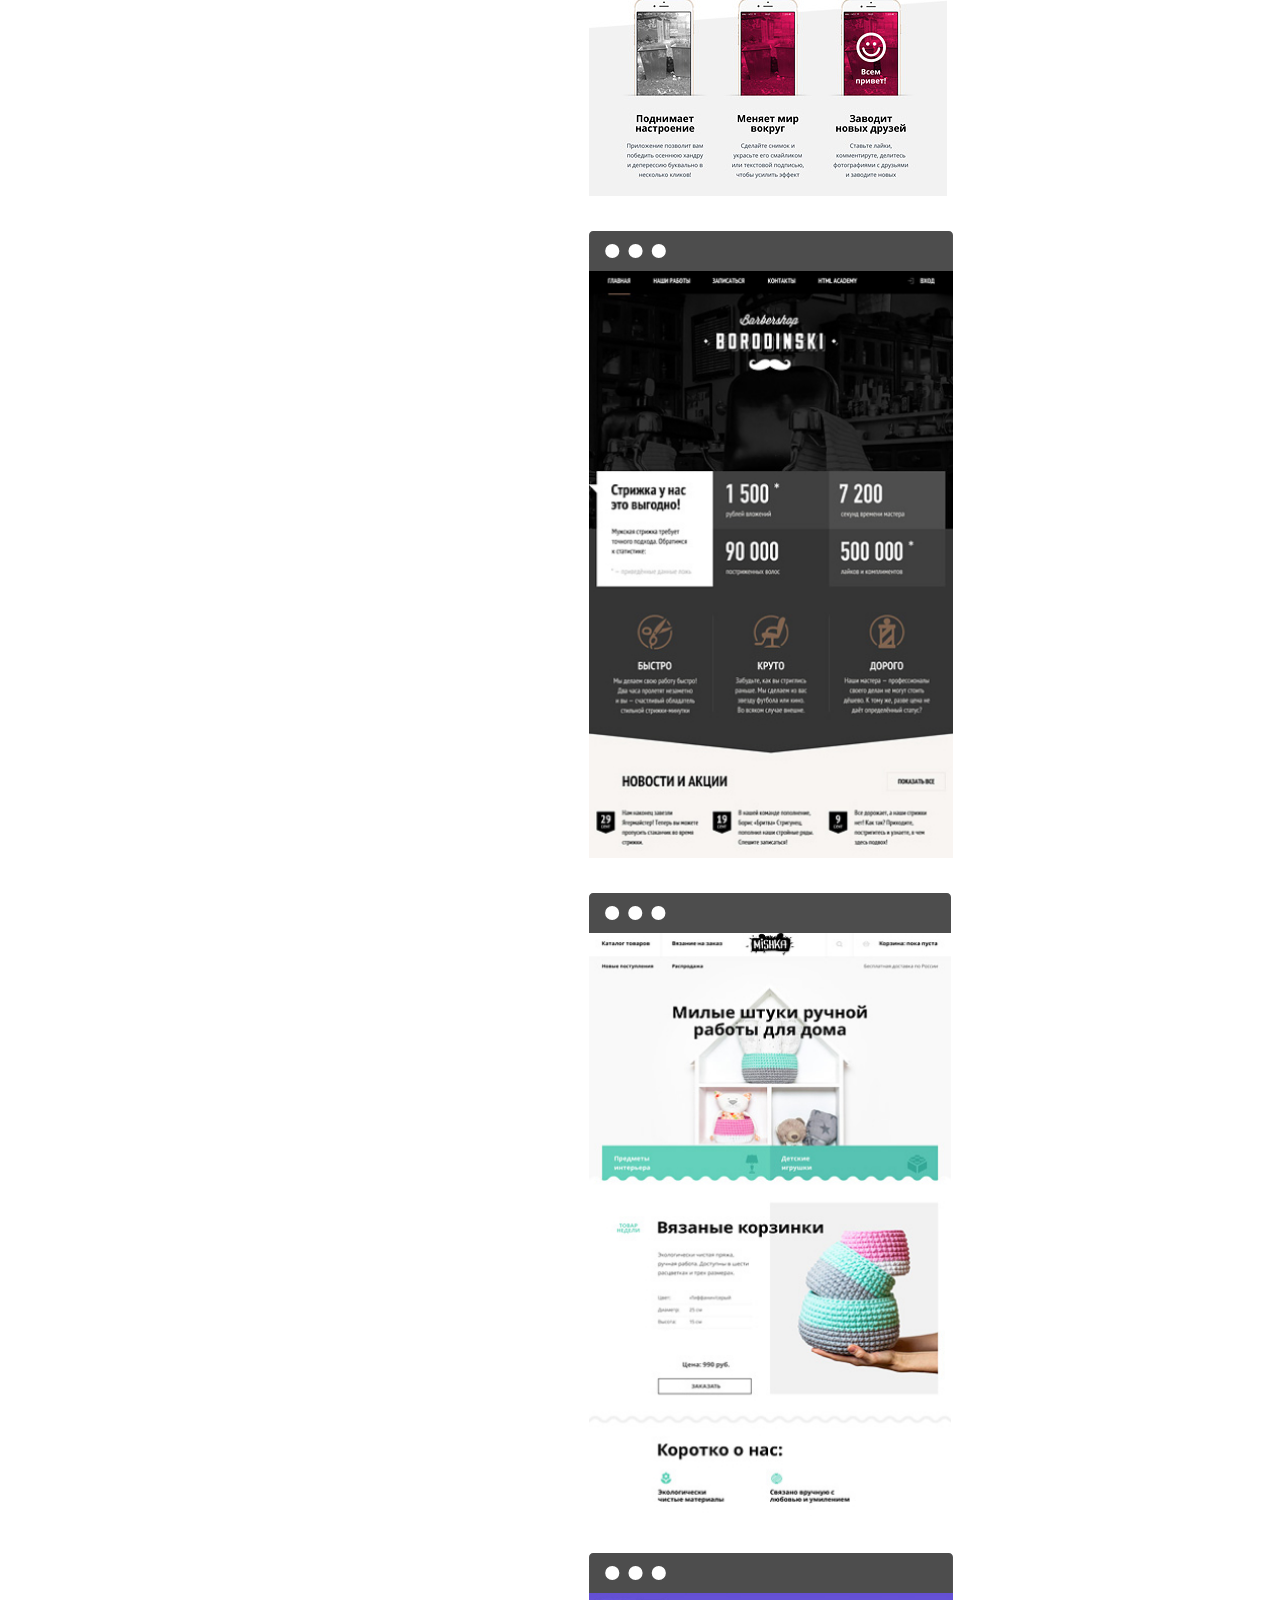
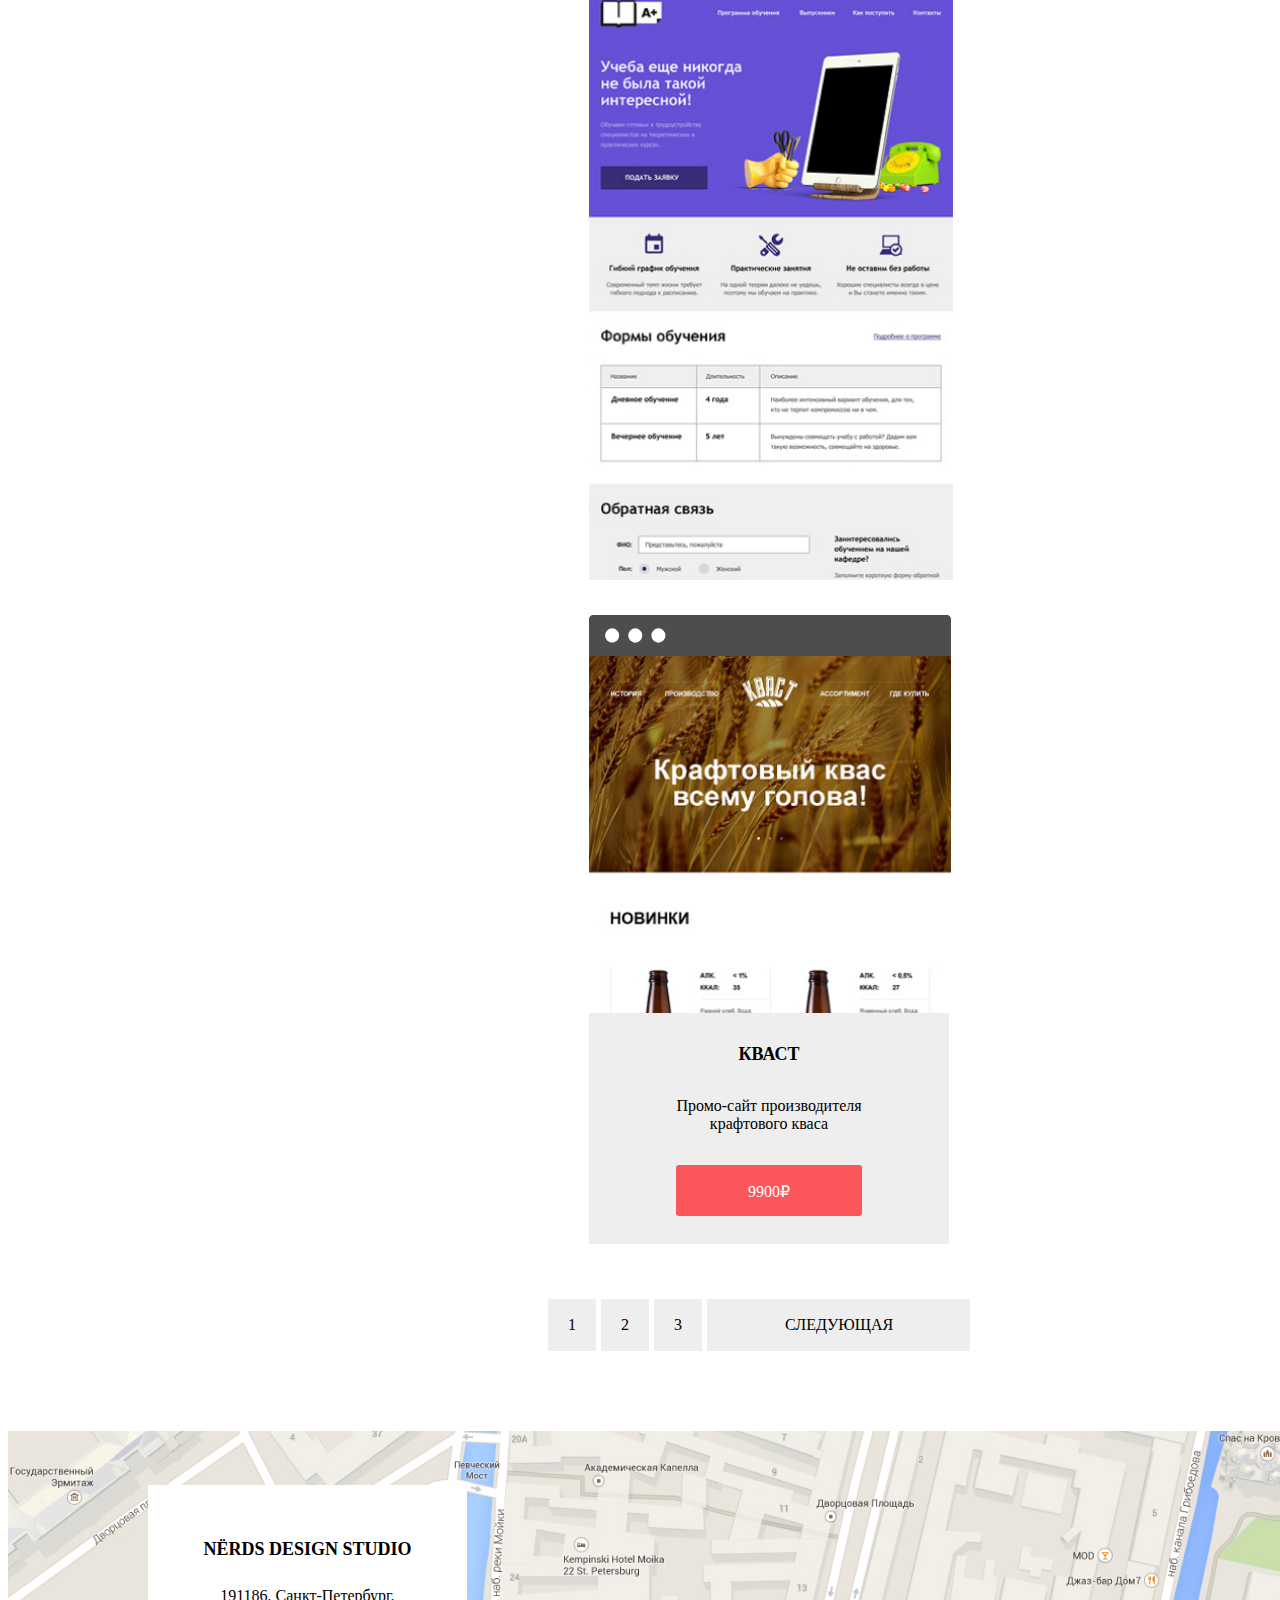
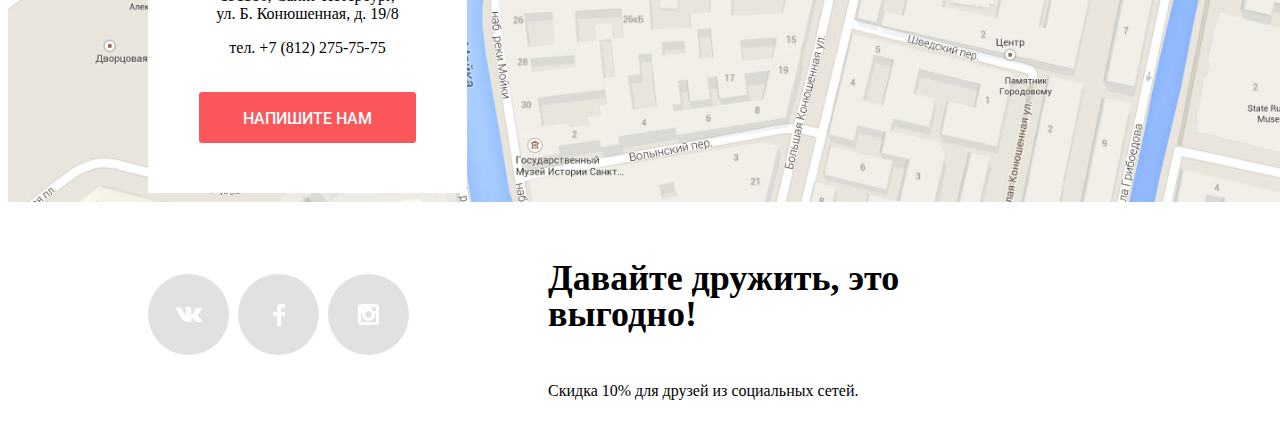
==== commit 5974a7eb: "nerds" ====
--- a/inner.html
+++ b/inner.html
@@ -5,12 +5,13 @@
     <title>Нёрдс</title>
 <link href="css/style.css" rel="stylesheet">
   <link rel="stylesheet" href="https://fonts.googleapis.com/css?family=Roboto:400,500,700">
+  <link rel="stylesheet" href="normalize.css">
   </head>
   <body class="page-body">
     <header >
       <nav class="main-header">
         <a class="logo" href="index.html">
-          <img src="img/svg-nerds/nerds-logo.svg"  width="159" height="65" alt="Логотип компании НЕРДС">
+          <img src="img/svg-nerds/nerdslogo.svg"  width="159" height="65" alt="Логотип компании НЕРДС">
         </a>
         <ul class="site-navigation">
         <li><a href="blank.html">Студия</a></li>
@@ -19,7 +20,7 @@
         <li><a href="blank.html">Контакты</a></li>
           </ul>
         <a class="basket" href="blank.html">
-              <img src="img/svg-nerds/cart-icon.svg" width="15" height="11" alt="корзина">
+              <img src="img/svg-nerds/carticon.svg" width="15" height="11" alt="корзина">
               Корзина
         </a>
       </nav>
@@ -57,6 +58,7 @@
           </div>
         </div>
     </fieldset>
+  </form>
         <form action="blank.html" method="get">
           <fieldset class="filter-grid">
             <legend>Сетка:</legend>
@@ -119,14 +121,14 @@
         <li><a href="blank.html">По цене</a></li>
         <li><a href="blank.html">По типу</a></li>
         <li><a href="inner.html">По названию</a></li>
-        <a class="figure" href=""> <img src="img/svg-nerds/icon-down-dir.svg" width="11" height="10" alt="">
-            <a class="figure" href=""> <img src="img/svg-nerds/icon-up-dir.svg" width="11" height="10" alt="">
+        <li><a class="figure" href=""> <img src="img/svg-nerds/icondowndir.svg" width="11" height="10" alt="вниз"></a></li>
+          <li>  <a class="figure" href=""> <img src="img/svg-nerds/iconupdir.svg" width="11" height="10" alt="вверх"></a></li>
                   </ul>
       </div>
       <div class="list-products">
       <div>
           <a href="blank.html">
-          <img class="list-item-condition" src="img/svg-nerds/browser.svg" width="360" height="40" alt="">
+          <img class="list-item-condition" src="img/svg-nerds/browser.svg" width="360" height="40" alt="состояние">
           <img class="list-item" src="img/sedona.jpg" width="360" height="576" alt="Товар 1">
         </a>
         <section class="price">
@@ -137,7 +139,7 @@
         </div>
       <div>
         <a href="blank.html">
-          <img class="list-item-condition" src="img/svg-nerds\browser.svg" width="358" height="40" alt="">
+          <img class="list-item-condition" src="img/svg-nerds/browser.svg" width="358" height="40" alt="состояние">
           <img class="list-item" src="img/pink.jpg" width="358" height="576" alt="Товар 2">
             </a>
           <section class= "visually-hidden" class="price">
@@ -148,7 +150,7 @@
         </div>
         <div>
         <a href="blank.html">
-          <img class="list-item-condition" src="img/svg-nerds\browser.svg" width="364" height="40" alt="">
+          <img class="list-item-condition" src="img/svg-nerds/browser.svg" width="364" height="40" alt="состояние">
           <img class="list-item" src="img/barbershop.jpg" width="364" height="582" alt="Товар 3">
         </a>
         <section class= "visually-hidden" class="price">
@@ -159,7 +161,7 @@
         </div>
         <div>
         <a href="blank.html">
-        <img class="list-item-condition" src="img/svg-nerds/browser.svg" width="362" height="40" alt="">
+        <img class="list-item-condition" src="img/svg-nerds/browser.svg" width="362" height="40" alt="состояние">
         <img class="list-item" src="img/mishka.jpg" width="362" height="580" alt="Товар 4">
         </a>
         <section class= "visually-hidden" class="price">
@@ -170,7 +172,7 @@
         </div>
         <div>
         <a href="blank.html">
-        <img class="list-item-condition" src="img/svg-nerds/browser.svg" width="364" height="40" alt="">
+        <img class="list-item-condition" src="img/svg-nerds/browser.svg" width="364" height="40" alt="состояние">
         <img class="list-item" src="img/aplus.jpg" width="364" height="582" alt="Товар 5">
         </a>
         <section class= "visually-hidden" class="price">
@@ -181,7 +183,7 @@
         </div>
         <div>
         <a href="blank.html">
-        <img class="list-item-condition" src="img/svg-nerds/browser.svg" width="362" height="40" alt="">
+        <img class="list-item-condition" src="img/svg-nerds/browser.svg" width="362" height="40" alt="состояние">
         <img class="list-item" src="img/kvast.jpg" width="362" height="580" alt="Товар 6">
         </a>
         <section class= "visually-hidden price">
@@ -212,32 +214,31 @@
   <h4>NЁRDS DESIGN STUDIO</h4>
   <p>191186, Санкт-Петербург,<br> ул. Б. Конюшенная, д. 19/8</p>
   <p class="telephone">тел. +7 (812) 275-75-75</p>
-  <a href="blank.html">Напишите нам</a>
+  <a class="letter-button" href="">Напишите нам</a>
 </div>
 </section>
-<section class="visually-hidden" class="letter" >
+<section class="letter letter-modal">
     <h4>Напишите нам</h4>
-      <form class="letter-form" action="http://echo.htmlacademy.ru" method="post">
+    <button class="modal-close" type="submit"  aria-label="Закрыть"></button>
+      <form  class="letter-form" action="http://echo.htmlacademy.ru" method="post">
         <div class="letter-part">
         <p>
           <label for="letter-name">Ваше имя:</label>
-        <input id="letter-name" type="text" name="name"
+        <input class="letter-icon-name" id="letter-name" type="text" name="name"
           placeholder="Имя Фамилия">
         </p>
         <p>
           <label for="letter-email">Ваш email:</label>
-        <input id="letter-email" type="text" name="email"
+        <input  class="letter-icon-email" id="letter-email" type="text" name="email"
           placeholder="email@example.com">
         </p>
       </div>
         <p>
           <label for="letter-text">Текст письма:</label>
-        <input id="letter-text" type="text" name="text"
+        <input class="letter-icon-text" id="letter-text" type="text" name="text"
           placeholder="В свободной форме">
         </p>
-        <p>
         <button class="submit">Отправить</button>
-        </p>
       </form>
   </section>
   <div class="social">
@@ -257,10 +258,11 @@
       </a></li>
     </ul>
   <div class="social-item">
-    <h4 >Давайте дружить, это выгодно! <h4>
+    <h4>Давайте дружить, это выгодно! </h4>
     <p>Скидка 10% для друзей из социальных сетей.</p>
   </div>
   </div>
-  </footer>
+</footer>
+<script src="js/letter.js"></script>
 </body>
 </html>
--- a/css/style.css
+++ b/css/style.css
@@ -59,8 +59,6 @@
 flex-direction: row;
 justify-content: space-between;
 align-items: center;
-outline: 5px solid rgba(0, 255, 0, 0.3);
-outline-offset: -5px;
 background-color: var(--basic-light-gray);
 }
 
@@ -77,8 +75,6 @@
 }
 
 .main-header .basket {
-outline: 5px solid rgba(255, 255, 255, 0.3);
-outline-offset: -5px;
 padding-right: 140px;
 padding-left: 245px;
 text-transform: uppercase;
@@ -91,8 +87,6 @@
 }
 
 .main-header .site-navigation {
-  outline: 5px solid rgba(0, 255, 255, 0.3);
-  outline-offset: -5px;
   padding: 0;
   display: flex;
   flex-wrap: nowrap;
@@ -136,8 +130,6 @@
 
 .slogan  {
 background-color: var(--basic-light-gray);
-  outline: 5px solid rgba(0, 255, 255, 0.3);
-  outline-offset: -5px;
 position: relative;
   margin-top: 0;
 
@@ -148,8 +140,6 @@
 .slogan-content3
  {
 
-  outline: 5px solid rgba(0, 0, 255, 0.3);
-  outline-offset: -5px;
   padding-left: 140px;
   padding-top: 78px;
   background-repeat: no-repeat;
@@ -159,21 +149,19 @@
 }
 
 .slogan-content1 {
-background-image: url(../img/nerds-index-slide1.png);
+background-image: url(../img/nerdsindexslide1.png);
 
 }
 
 .slogan-content2 {
-background-image: url(../img/nerds-index-slide3.png);
+background-image: url(../img/nerdsindexslide3.png);
 }
 
 .slogan-content3 {
-background-image: url(../img/Frame.png);
+background-image: url(../img/frame.png);
 }
 
 .part-of-content1 {
-  outline: 5px solid rgba(0, 255, 255, 0.3);
-  outline-offset: -5px;
 font-weight: 500;
 font-size: 55px;
 line-height: 55px;
@@ -184,8 +172,6 @@
 
 
 .part-of-content2 {
-  outline: 5px solid rgba(0, 0, 255, 0.3);
-  outline-offset: -5px;
 font-size: 16px;
 line-height: 24px;
 margin-bottom: 38px;
@@ -255,8 +241,6 @@
 padding-top: 80px;
 padding-left: 140px;
 padding-right: 200px;
-outline: 5px solid rgba(255, 255, 255, 0.3);
-outline-offset: -5px;
 display: grid;
 grid-template-columns: 1fr 1fr 1fr;
 column-gap: 100px;
@@ -298,8 +282,6 @@
 }
 
 .product1, .product2, .product3 {
-  outline: 5px solid rgba(0, 255, 0, 0.3);
-  outline-offset: -5px;
   height: 347px;
 width: 300px;
 }
@@ -385,8 +367,6 @@
 
 
 .info-content {
-outline: 5px solid rgba(0, 255, 0, 0.3);
-outline-offset: -5px;
 margin-left: 140px;
 margin-right: 149px;
 margin-top: 73px;
@@ -432,8 +412,6 @@
 
 
 .container {
-  outline: 5px solid rgba(255, 255, 0, 0.3);
-  outline-offset: -5px;
   margin-right: 140px;
   margin-top: 39px;
   display: flex;
@@ -505,8 +483,6 @@
 }
 
 footer {
-  outline: 5px solid rgba(255, 0, 0, 0.3);
-  outline-offset: -5px;
 }
 
 .social {
@@ -516,6 +492,16 @@
 min-height: 217px;
 margin-top: 0;
 padding-top: 0;}
+
+.map-img {
+width: 100%;
+}
+.map-marker{
+position: absolute;
+padding: 0;
+left: 860px;
+bottom: 140px;
+}
 
 .icon {
 display: grid;
@@ -661,7 +647,7 @@
   padding-top: 80px;
 border: none;
 margin-bottom: 0;
-width: 100%;
+
 }
 
 .telephone {
@@ -859,11 +845,13 @@
 
 .modal-close {
   position: absolute;
+ width:21px;
+  height:21px;
   top: 78px;
   left: 854px;
   width: 21px;
   height: 21px;
-  background-image: url(../img/svg-nerds/close-cross.svg);
+  background-image: url(../img/svg-nerds/closecross.svg);
   background-color: var(--basic-white);
   opacity: 0.3;
   border: 0;
@@ -933,7 +921,7 @@
 }
 
 .filter-input-checkbox {
-  background-image: url(../img/svg-nerds/checkbox-off.svg);
+  background-image: url(../img/svg-nerds/checkboxoff.svg);
   position: absolute;
   width: 23px;
   height: 23px;
@@ -941,8 +929,8 @@
   left: -30px;
   bottom: -7px;}
 
-  .filter-input-checkbox:checked+label{
-    background-image: url(../img/svg-nerds/checkbox-on.svg);
+  .filter-input-checkbox:checked{
+    background-image: url(../img/svg-nerds/checkboxon.svg);
     user-select: none;
     width: 23px;
     height: 23px;
@@ -958,11 +946,11 @@
     position: relative;
     display: block;
     cursor: pointer;
-    user-select: none;
+    width: 100%;
   }
 
   .filter-input-radio {
-background-image: url(../img/svg-nerds/radio-off.svg);
+background-image: url(../img/svg-nerds/radiooff.svg);
 width: 25px;
 height: 25px;
 opacity: 0.4;
@@ -971,7 +959,7 @@
 }
 
 .filter-input-radio:checked {
-  background-image: url(../img/svg-nerds/radio-on.svg);
+  /*background-image: url(../img/svg-nerds/radioon.svg);*/
   }
 
 .filter-grid ul {
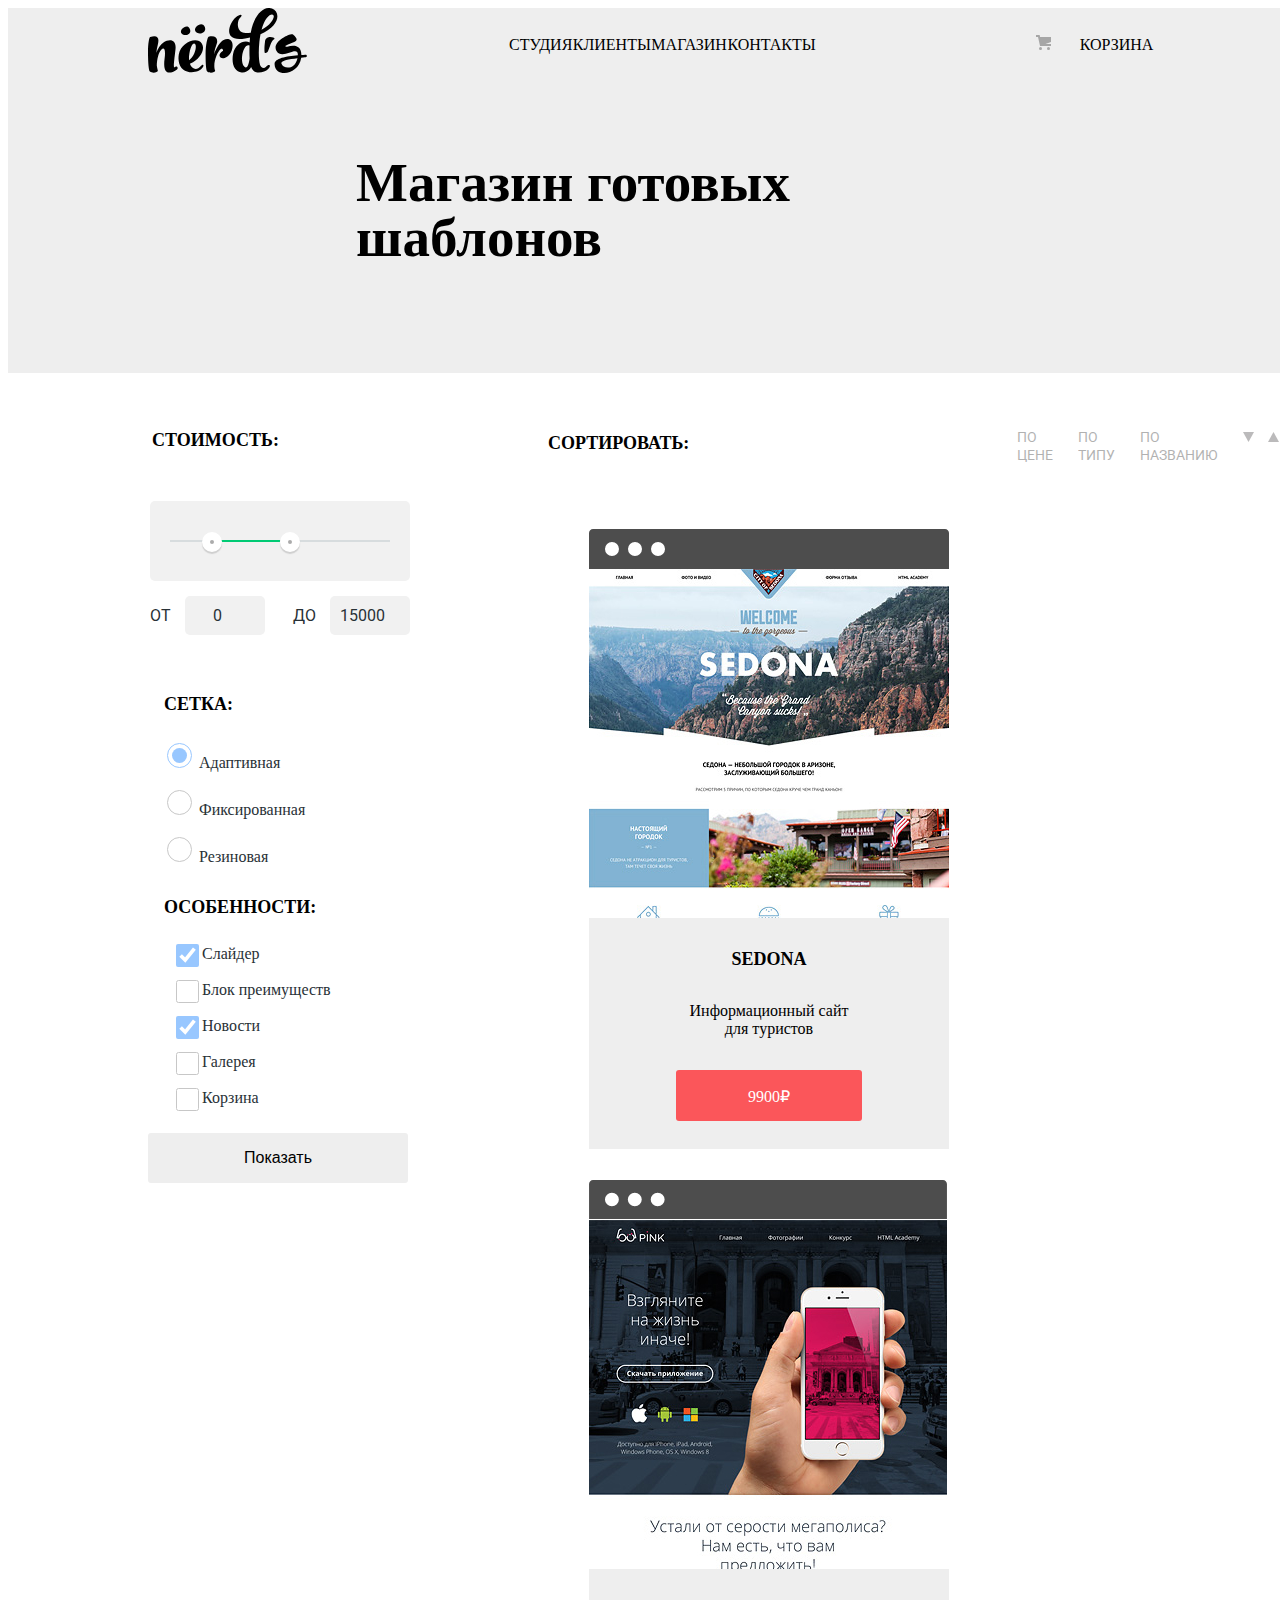
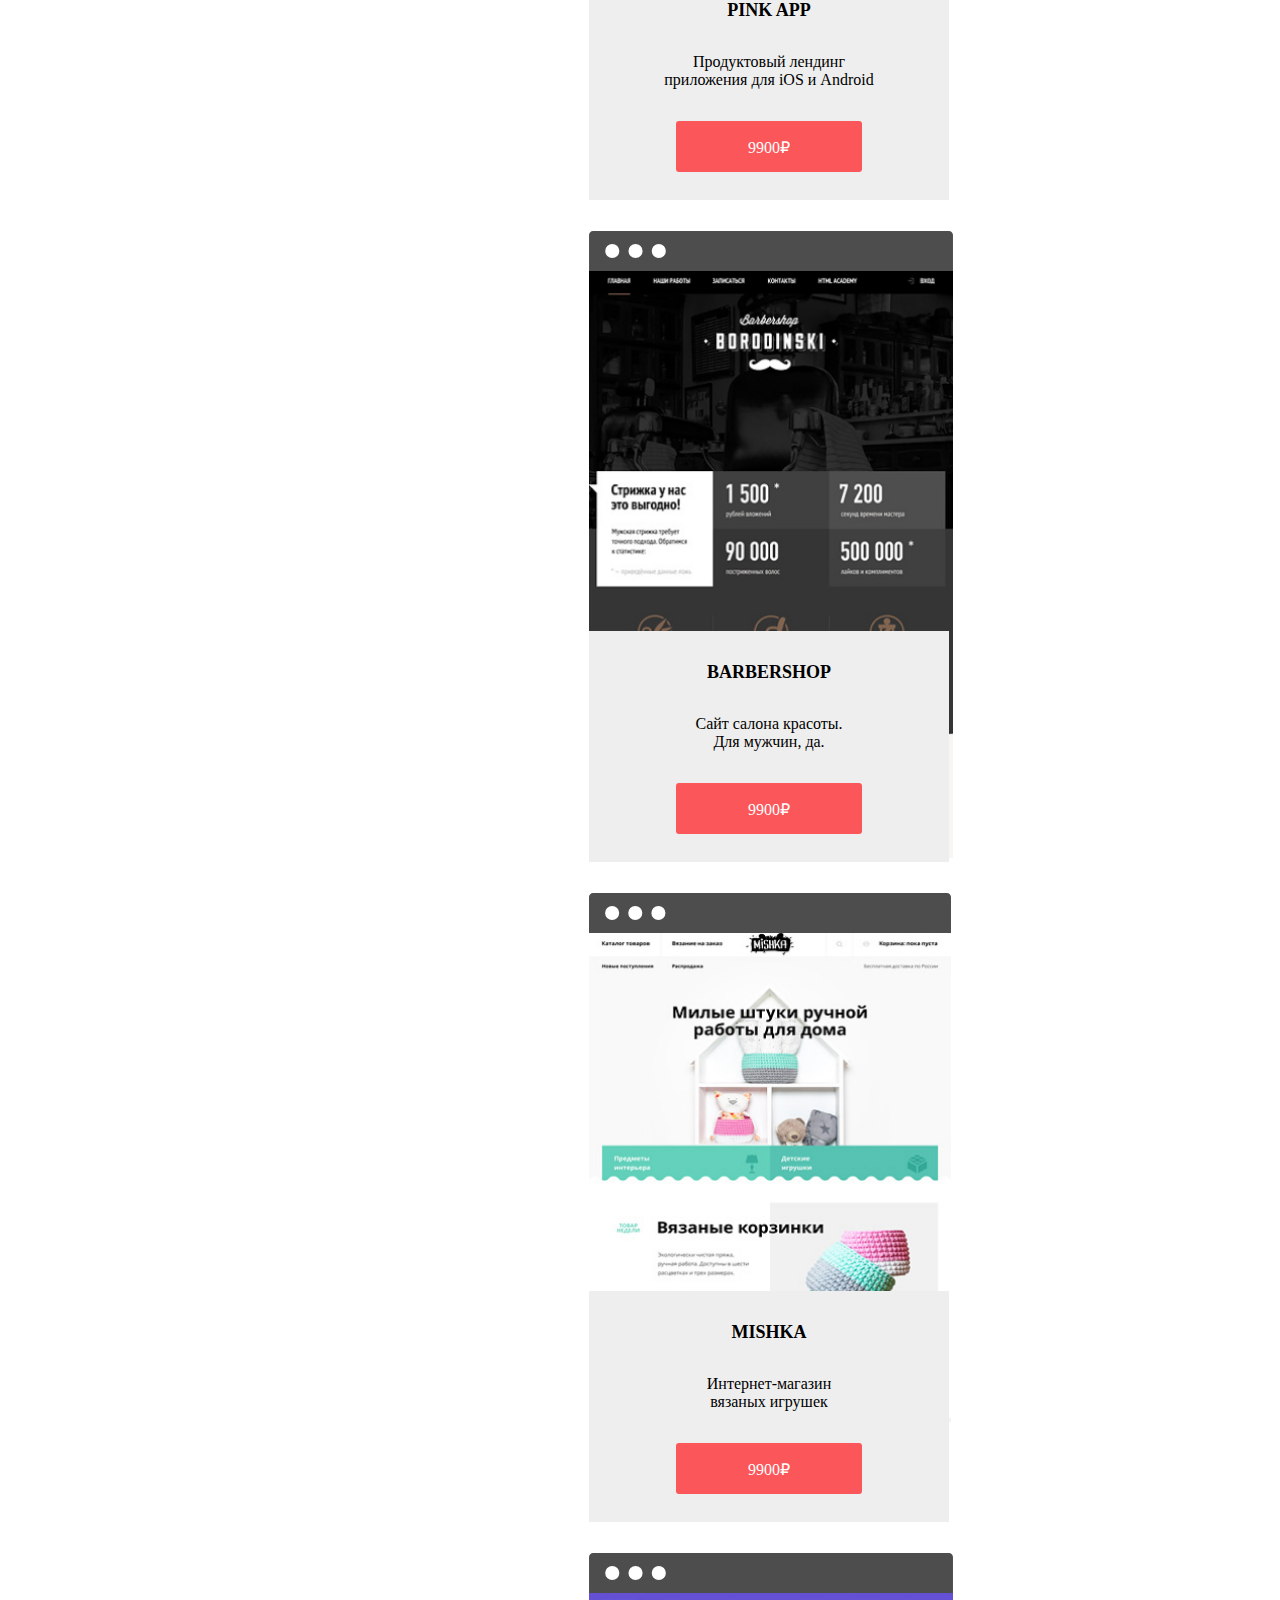
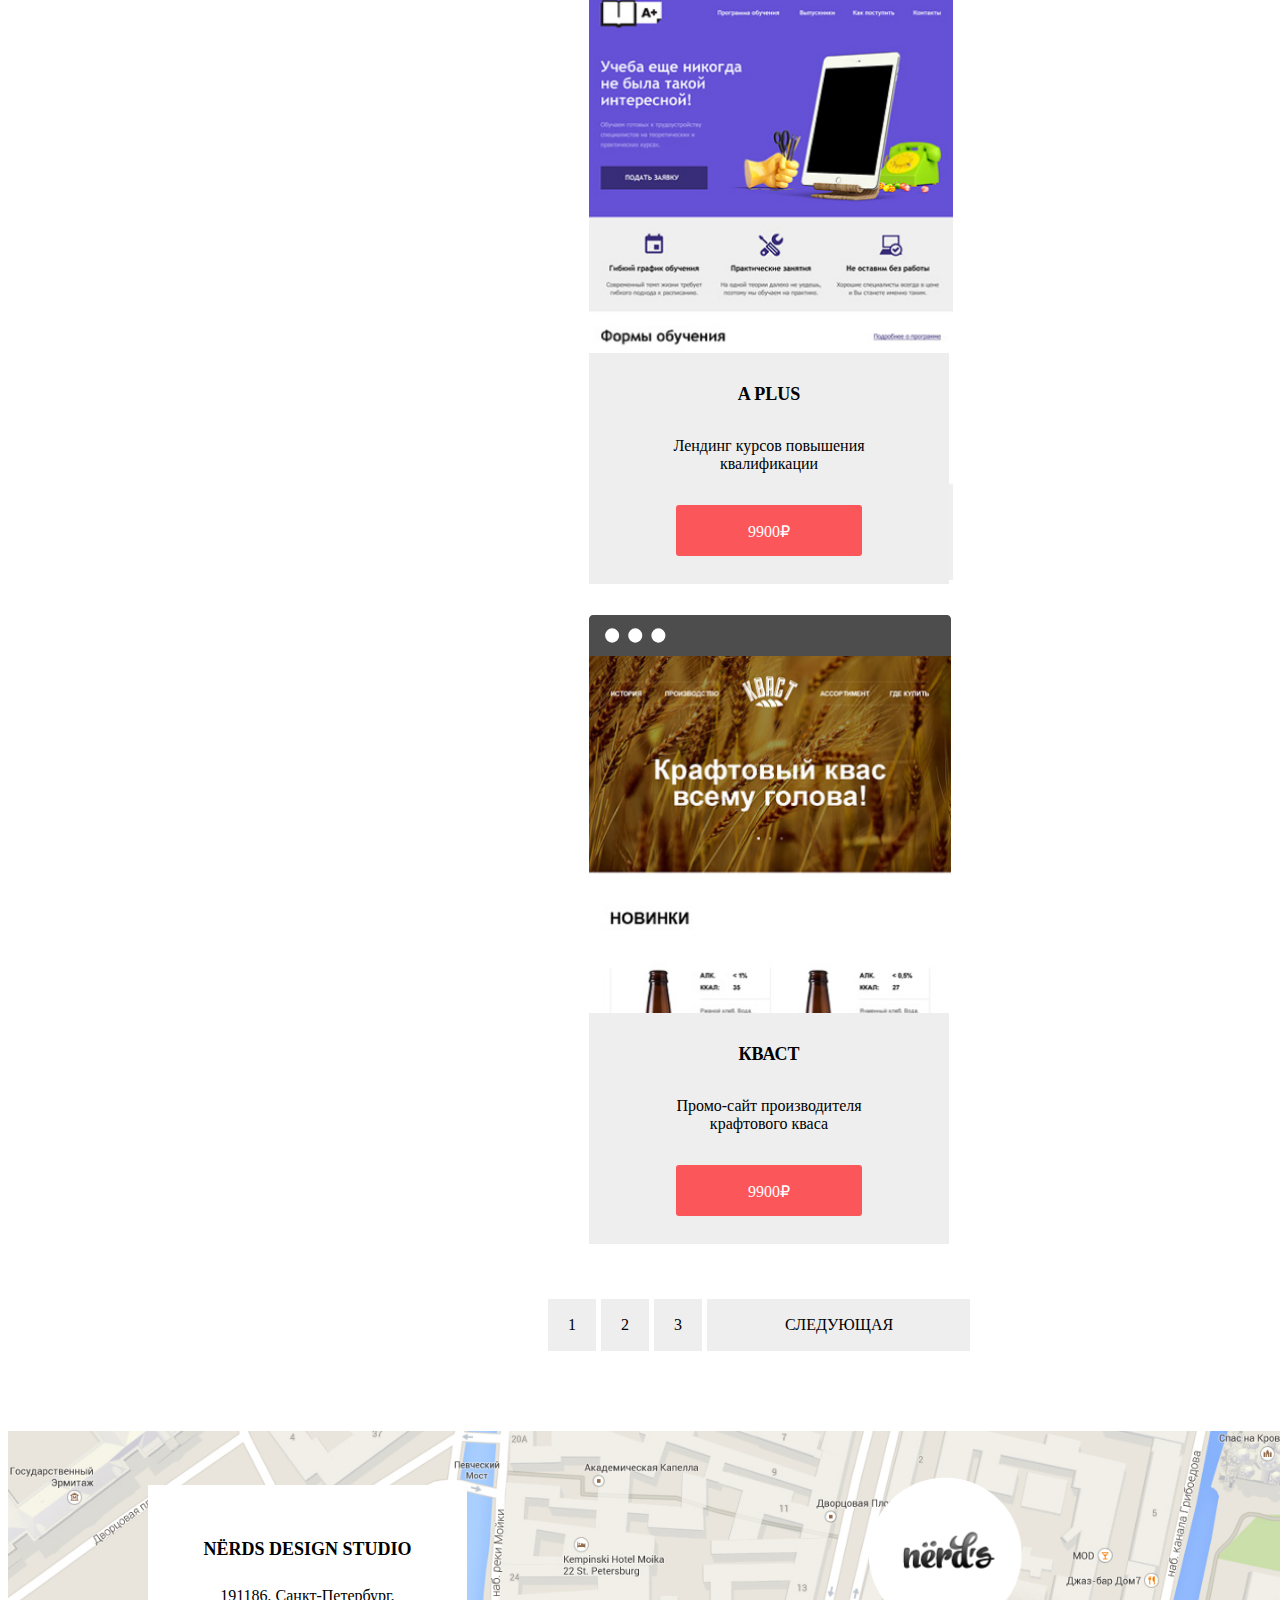
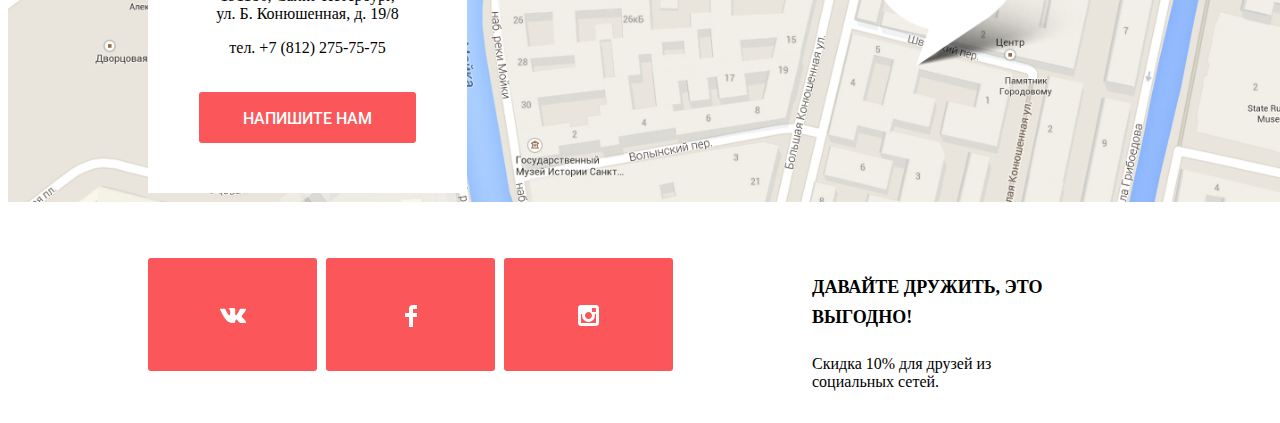
==== commit 5f63373d: "1" ====
--- a/inner.html
+++ b/inner.html
@@ -142,7 +142,7 @@
           <img class="list-item-condition" src="img/svg-nerds/browser.svg" width="358" height="40" alt="состояние">
           <img class="list-item" src="img/pink.jpg" width="358" height="576" alt="Товар 2">
             </a>
-          <section class= "visually-hidden" class="price">
+          <section class= "visually-hidden price">
             <h2>Pink App</h2>
             <p>Продуктовый лендинг<br>приложения для iOS и Android</p>
             <a class="price-button" href="blank.html">9900₽</a>
@@ -153,7 +153,7 @@
           <img class="list-item-condition" src="img/svg-nerds/browser.svg" width="364" height="40" alt="состояние">
           <img class="list-item" src="img/barbershop.jpg" width="364" height="582" alt="Товар 3">
         </a>
-        <section class= "visually-hidden" class="price">
+        <section class= "visually-hidden price">
           <h2>Barbershop</h2>
           <p>Сайт салона красоты.<br>Для мужчин, да.</p>
           <a class="price-button" href="blank.html">9900₽</a>
@@ -164,7 +164,7 @@
         <img class="list-item-condition" src="img/svg-nerds/browser.svg" width="362" height="40" alt="состояние">
         <img class="list-item" src="img/mishka.jpg" width="362" height="580" alt="Товар 4">
         </a>
-        <section class= "visually-hidden" class="price">
+        <section class= "visually-hidden price">
           <h2>MISHKA</h2>
           <p>Интернет-магазин<br>вязаных игрушек</p>
           <a class="price-button" href="blank.html">9900₽</a>
@@ -175,7 +175,7 @@
         <img class="list-item-condition" src="img/svg-nerds/browser.svg" width="364" height="40" alt="состояние">
         <img class="list-item" src="img/aplus.jpg" width="364" height="582" alt="Товар 5">
         </a>
-        <section class= "visually-hidden" class="price">
+        <section class= "visually-hidden price">
           <h2>A Plus</h2>
           <p>Лендинг курсов повышения<br>квалификации</p>
           <a class="price-button" href="blank.html">9900₽</a>
@@ -207,9 +207,12 @@
 </main>
 <footer>
   <section class="contacts">
-    <div class="map">
-      <img src="img/map.png" width="1440" height="416" alt="Санкт-Петербург, ул. Б. Конюшенная, д. 19/8">
-    </div>
+    <footer>
+      <section class="contacts">
+        <div class="map">
+          <img class="map-img" src="img/map.png" width="1440" height="416" alt="Санкт-Петербург, ул. Б. Конюшенная, д. 19/8">
+            <img class="map-marker" src="img/mapmarker.png" width="230" height="190" alt="Nerds">
+        </div>
   <div class="contacts-adress">
   <h4>NЁRDS DESIGN STUDIO</h4>
   <p>191186, Санкт-Петербург,<br> ул. Б. Конюшенная, д. 19/8</p>
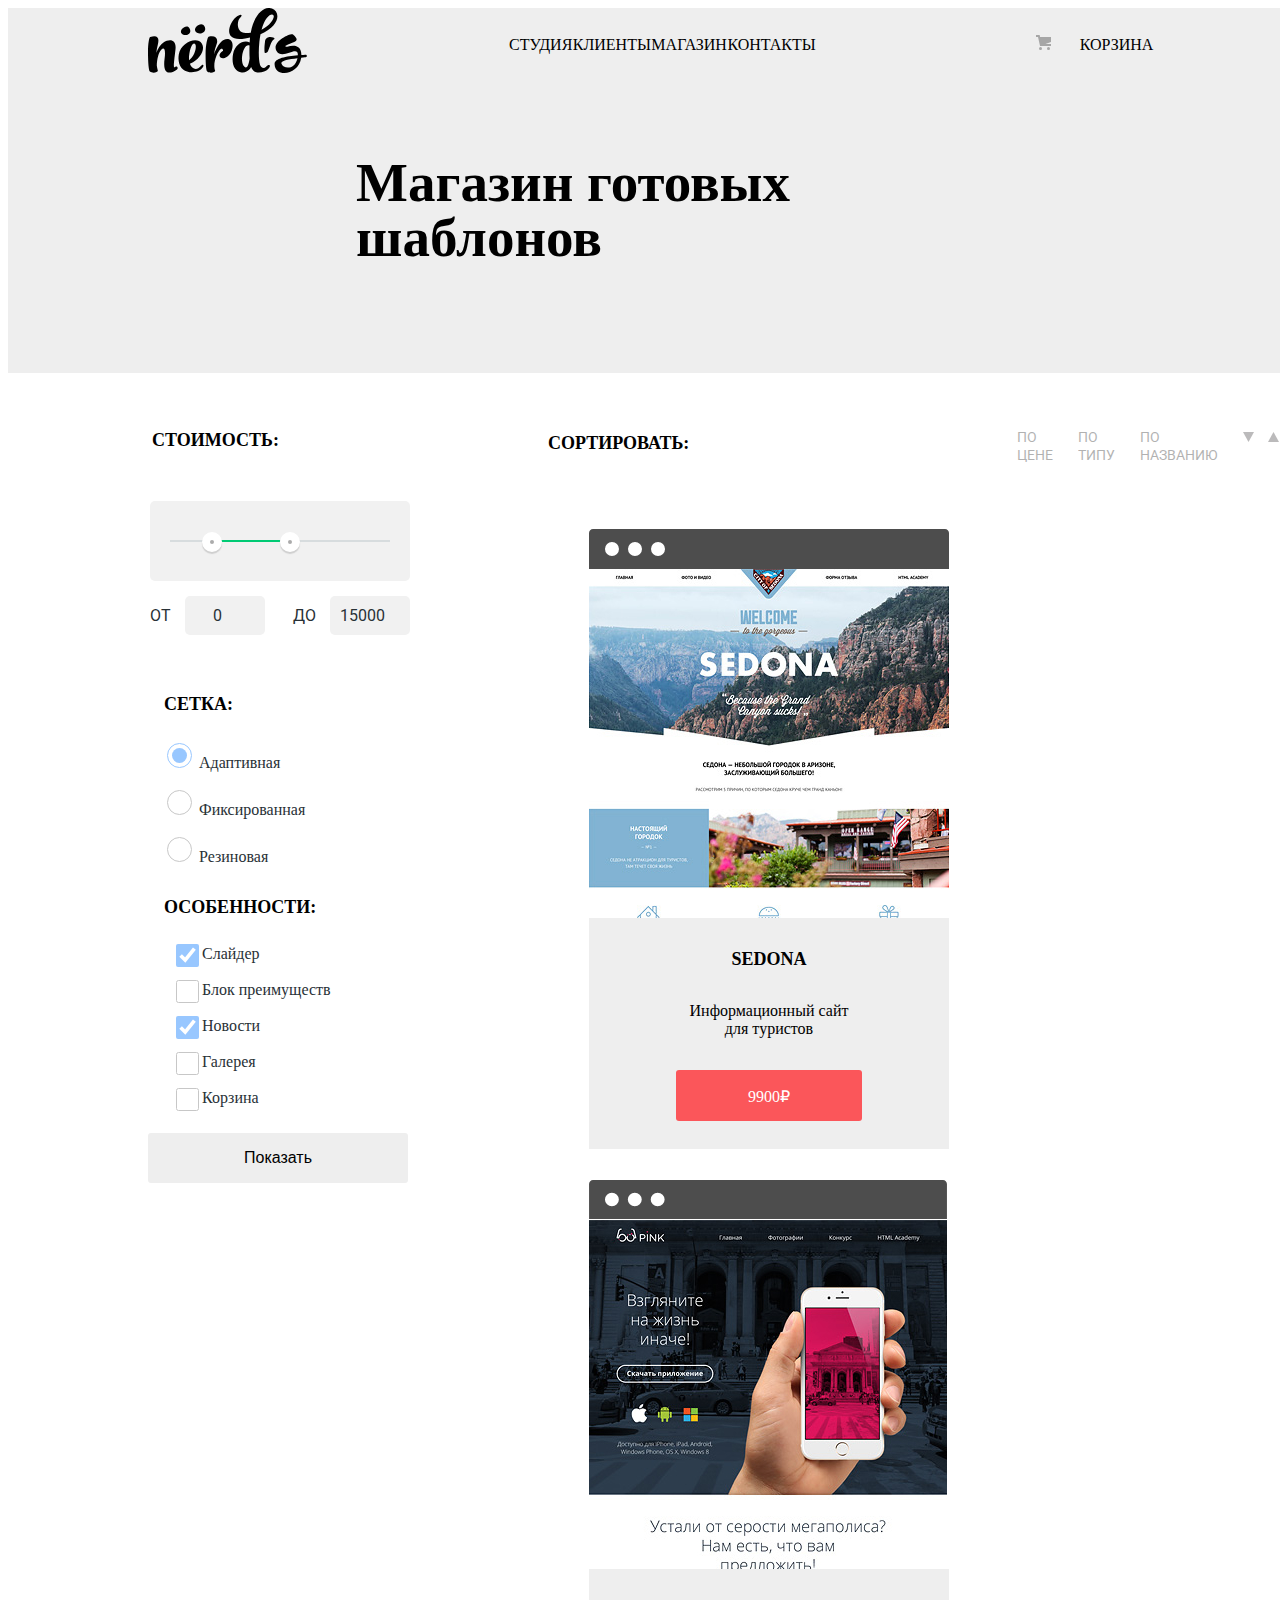
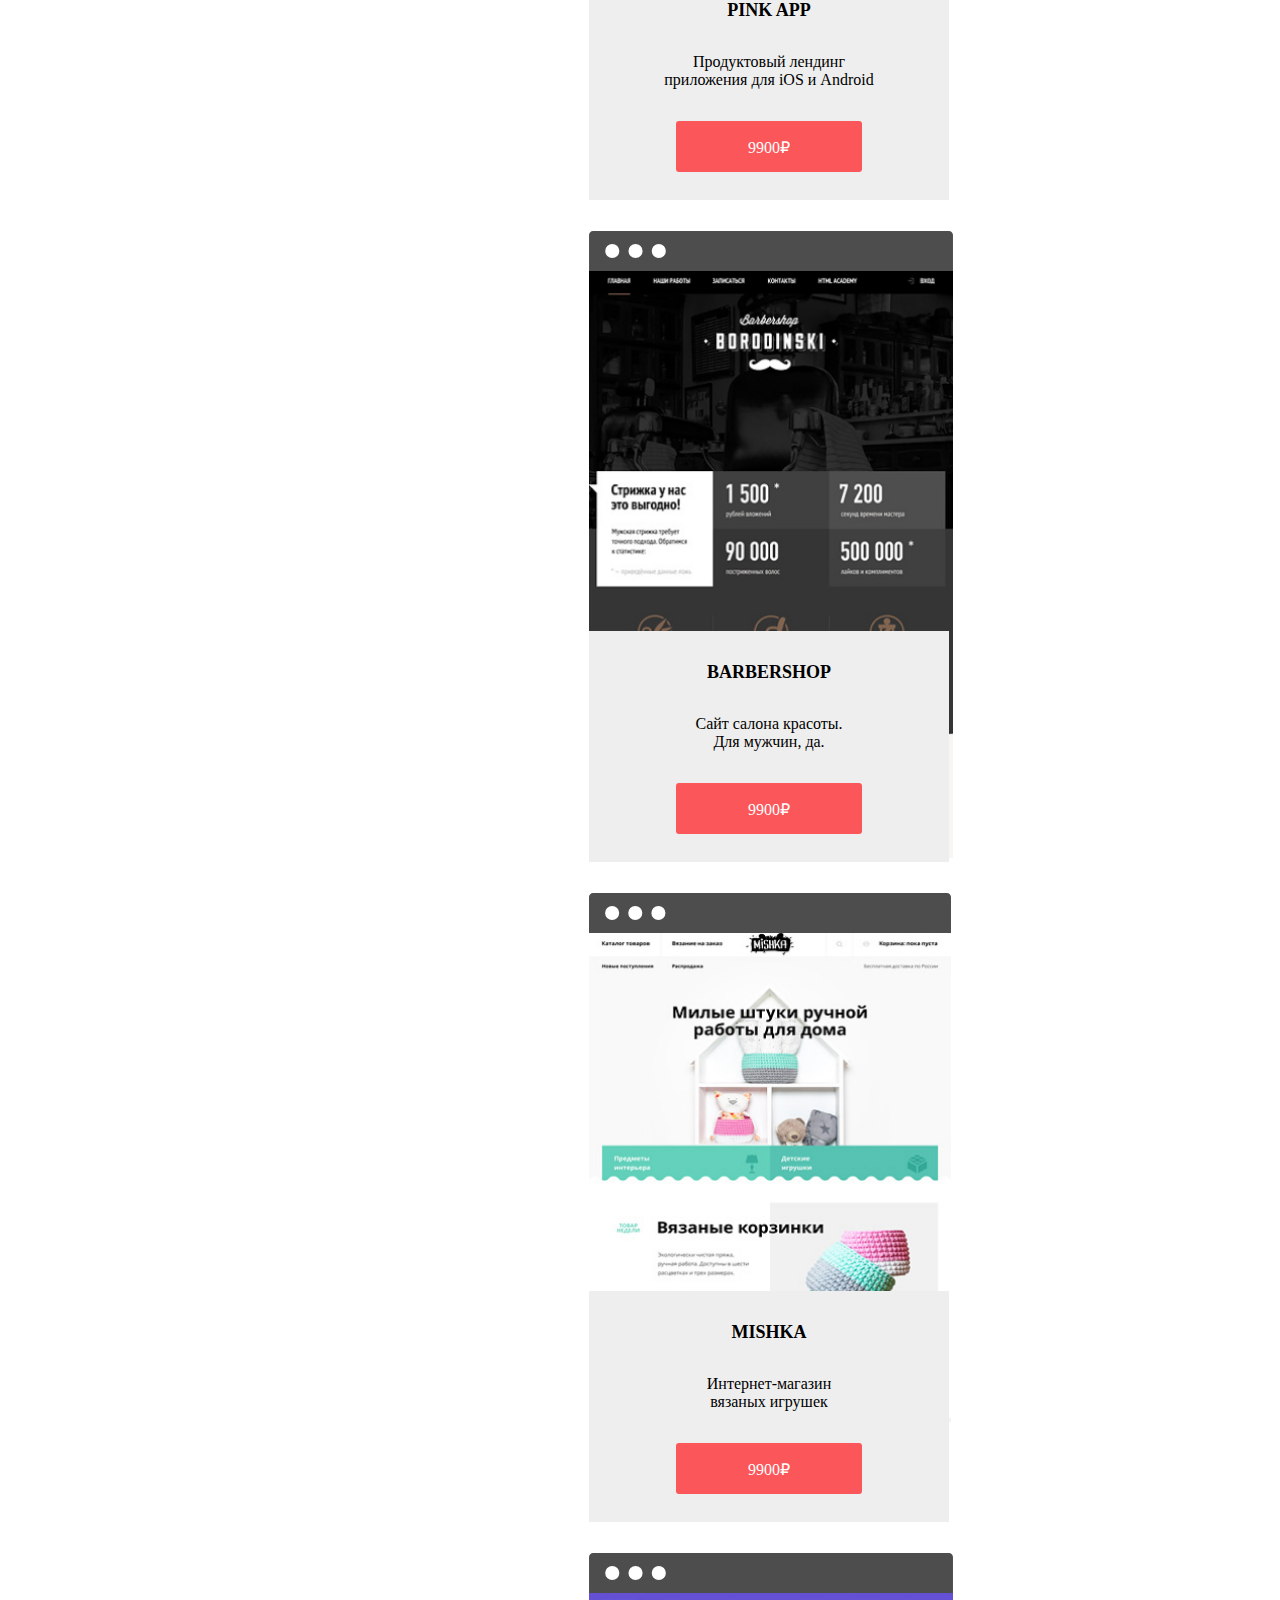
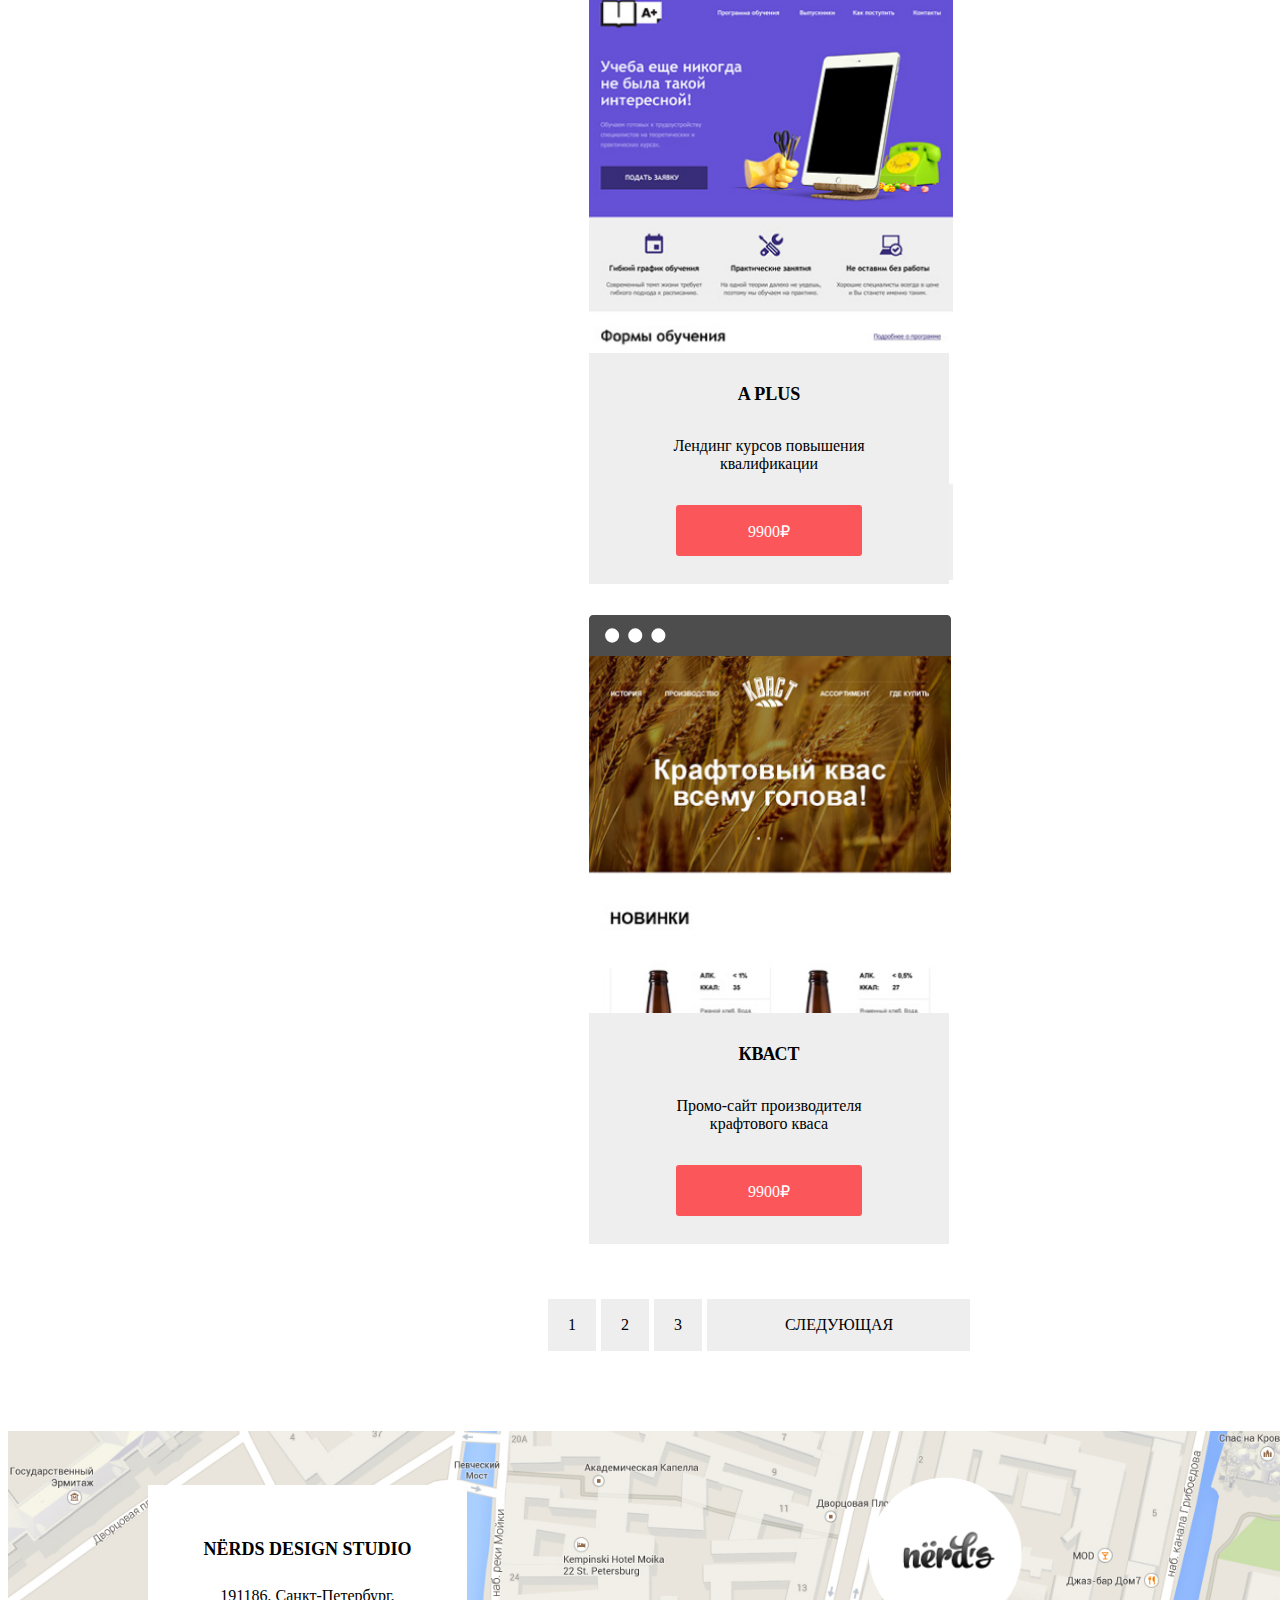
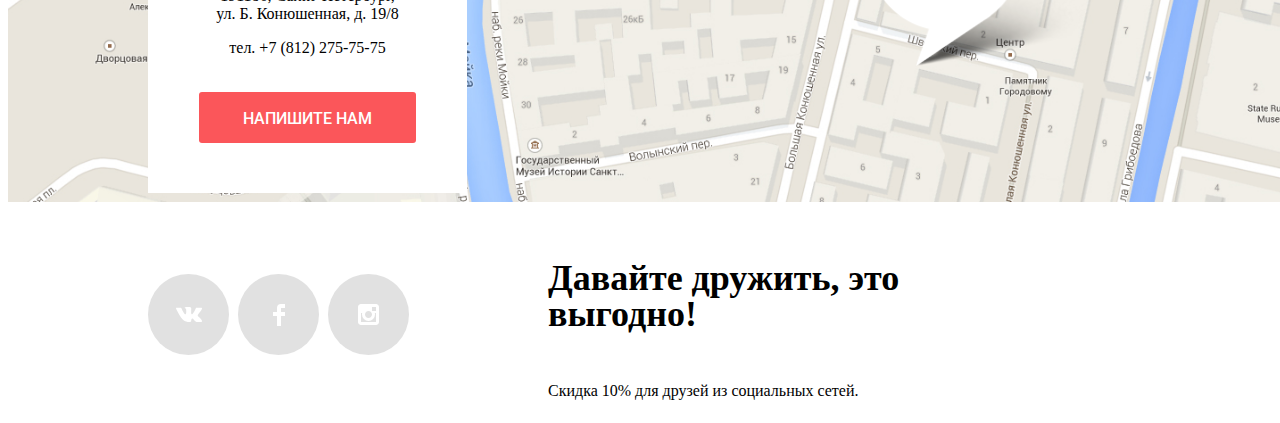
==== commit 9c0d8fa3: "1" ====
--- a/inner.html
+++ b/inner.html
@@ -207,8 +207,6 @@
 </main>
 <footer>
   <section class="contacts">
-    <footer>
-      <section class="contacts">
         <div class="map">
           <img class="map-img" src="img/map.png" width="1440" height="416" alt="Санкт-Петербург, ул. Б. Конюшенная, д. 19/8">
             <img class="map-marker" src="img/mapmarker.png" width="230" height="190" alt="Nerds">
@@ -220,6 +218,28 @@
   <a class="letter-button" href="">Напишите нам</a>
 </div>
 </section>
+  <div class="social">
+    <ul class="icon">
+      <li>
+        <a href="#">
+        <span class="visually-hidden">Вконтакте</span>
+        <svg class="icob-vk" xmlns="http://www.w3.org/2000/svg" width="26" height="15" viewBox="0 0 26 15"><path fill="#FFF" d="M16.138 11.51c.956-.309 2.18 2.04 3.483 2.939.978.681 1.727.534 1.727.534l3.473-.05s1.815-.112.957-1.554c-.071-.12-.503-1.069-2.585-3.022-2.177-2.043-1.882-1.712.739-5.244 1.597-2.153 2.236-3.468 2.036-4.028-.192-.539-1.365-.399-1.365-.399L20.69.713c-.381.001-.704.119-.851.515-.003.004-.621 1.666-1.445 3.079-1.741 2.989-2.436 3.148-2.724 2.961-.661-.433-.494-1.737-.494-2.664 0-2.897.432-4.105-.846-4.417-.427-.104-.739-.172-1.828-.182-1.392-.021-2.574 0-3.244.329-.445.223-.786.712-.579.74.26.035.843.16 1.155.586.401.552.389 1.789.389 1.789s.229 3.411-.54 3.834c-.528.29-1.25-.302-2.803-3.016-.793-1.388-1.392-2.922-1.392-2.922s-.116-.285-.326-.441c-.25-.185-.6-.244-.6-.244L.848.684S.29.7.085.946c-.182.218-.015.668-.015.668s2.909 6.881 6.203 10.347c3.02 3.182 6.452 2.971 6.452 2.971h1.555s.469-.054.709-.312c.224-.24.214-.691.214-.691s-.031-2.109.935-2.419z"/></svg>
+      </a></li>
+      <li><a href="#">
+        <span class="visually-hidden">Фейсбук</span>
+        <svg class="icob-fb"  xmlns="http://www.w3.org/2000/svg" width="12" height="22" viewBox="0 0 12 22"><path fill="#FFF" d="M12 4V0H8a4 4 0 0 0-4 4v4H0v4h4v10h4V12h4V8H8V4h4z"/></svg>
+      </a></li>
+      <li><a href="#">
+        <span class="visually-hidden">Инстаграм</span>
+        <svg class="icob-insta"  xmlns="http://www.w3.org/2000/svg" width="21" height="21" viewBox="0 0 21 21"><path fill="#FFF" d="M18 0H3C1.35 0 0 1.35 0 3v15c0 1.65 1.35 3 3 3h15c1.65 0 3-1.35 3-3V3c0-1.65-1.35-3-3-3zm-7.5 7c1.93 0 3.5 1.57 3.5 3.5S12.43 14 10.5 14 7 12.43 7 10.5 8.57 7 10.5 7zM18 18H3V9h1.181A6.504 6.504 0 0 0 4 10.5a6.5 6.5 0 1 0 13 0 6.45 6.45 0 0 0-.181-1.5H18v9zm0-11h-4V3h4v4z"/></svg>
+      </a></li>
+    </ul>
+  <div class="social-item">
+    <h4>Давайте дружить, это выгодно! </h4>
+    <p>Скидка 10% для друзей из социальных сетей.</p>
+  </div>
+  </div>
+</footer>
 <section class="letter letter-modal">
     <h4>Напишите нам</h4>
     <button class="modal-close" type="submit"  aria-label="Закрыть"></button>
@@ -244,28 +264,6 @@
         <button class="submit">Отправить</button>
       </form>
   </section>
-  <div class="social">
-    <ul class="icon">
-      <li>
-        <a href="#">
-        <span class="visually-hidden">Вконтакте</span>
-        <svg class="icob-vk" xmlns="http://www.w3.org/2000/svg" width="26" height="15" viewBox="0 0 26 15"><path fill="#FFF" d="M16.138 11.51c.956-.309 2.18 2.04 3.483 2.939.978.681 1.727.534 1.727.534l3.473-.05s1.815-.112.957-1.554c-.071-.12-.503-1.069-2.585-3.022-2.177-2.043-1.882-1.712.739-5.244 1.597-2.153 2.236-3.468 2.036-4.028-.192-.539-1.365-.399-1.365-.399L20.69.713c-.381.001-.704.119-.851.515-.003.004-.621 1.666-1.445 3.079-1.741 2.989-2.436 3.148-2.724 2.961-.661-.433-.494-1.737-.494-2.664 0-2.897.432-4.105-.846-4.417-.427-.104-.739-.172-1.828-.182-1.392-.021-2.574 0-3.244.329-.445.223-.786.712-.579.74.26.035.843.16 1.155.586.401.552.389 1.789.389 1.789s.229 3.411-.54 3.834c-.528.29-1.25-.302-2.803-3.016-.793-1.388-1.392-2.922-1.392-2.922s-.116-.285-.326-.441c-.25-.185-.6-.244-.6-.244L.848.684S.29.7.085.946c-.182.218-.015.668-.015.668s2.909 6.881 6.203 10.347c3.02 3.182 6.452 2.971 6.452 2.971h1.555s.469-.054.709-.312c.224-.24.214-.691.214-.691s-.031-2.109.935-2.419z"/></svg>
-      </a></li>
-      <li><a href="#">
-        <span class="visually-hidden">Фейсбук</span>
-        <svg class="icob-fb"  xmlns="http://www.w3.org/2000/svg" width="12" height="22" viewBox="0 0 12 22"><path fill="#FFF" d="M12 4V0H8a4 4 0 0 0-4 4v4H0v4h4v10h4V12h4V8H8V4h4z"/></svg>
-      </a></li>
-      <li><a href="#">
-        <span class="visually-hidden">Инстаграм</span>
-        <svg class="icob-insta"  xmlns="http://www.w3.org/2000/svg" width="21" height="21" viewBox="0 0 21 21"><path fill="#FFF" d="M18 0H3C1.35 0 0 1.35 0 3v15c0 1.65 1.35 3 3 3h15c1.65 0 3-1.35 3-3V3c0-1.65-1.35-3-3-3zm-7.5 7c1.93 0 3.5 1.57 3.5 3.5S12.43 14 10.5 14 7 12.43 7 10.5 8.57 7 10.5 7zM18 18H3V9h1.181A6.504 6.504 0 0 0 4 10.5a6.5 6.5 0 1 0 13 0 6.45 6.45 0 0 0-.181-1.5H18v9zm0-11h-4V3h4v4z"/></svg>
-      </a></li>
-    </ul>
-  <div class="social-item">
-    <h4>Давайте дружить, это выгодно! </h4>
-    <p>Скидка 10% для друзей из социальных сетей.</p>
-  </div>
-  </div>
-</footer>
 <script src="js/letter.js"></script>
 </body>
 </html>
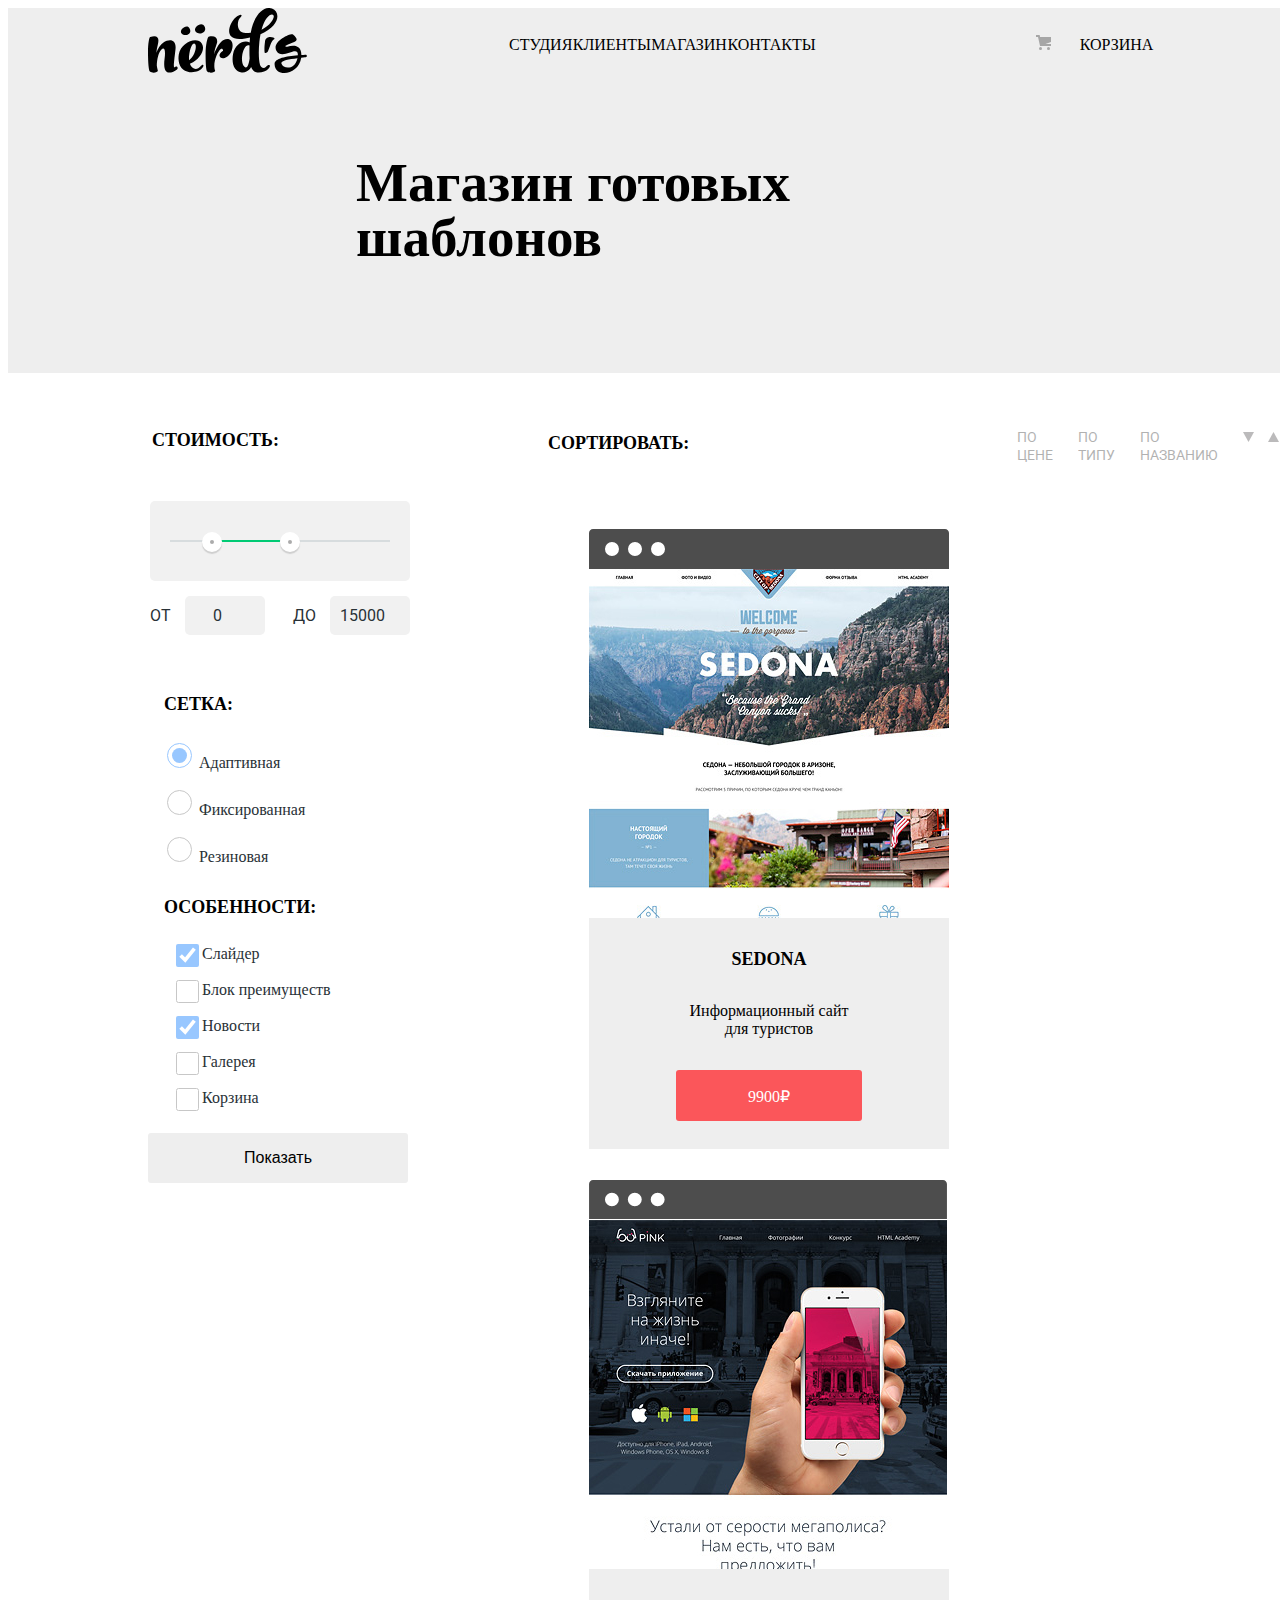
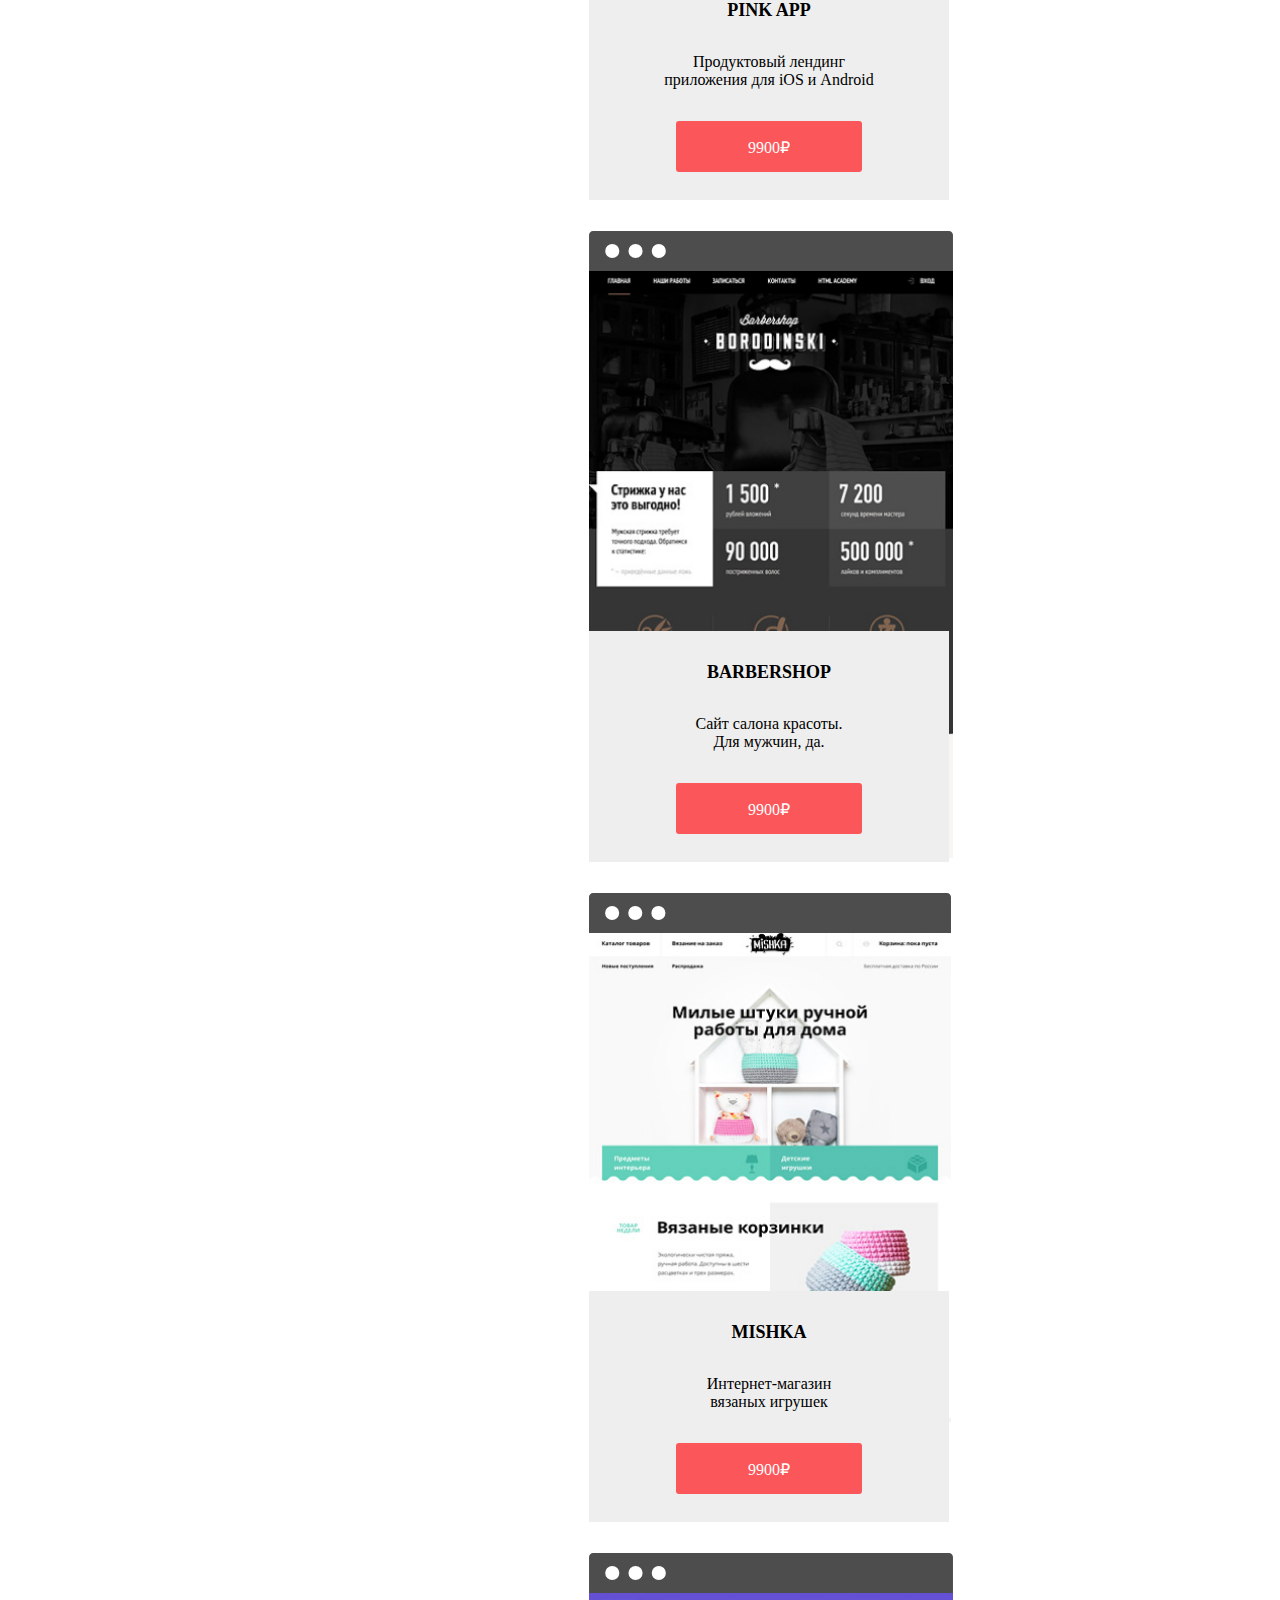
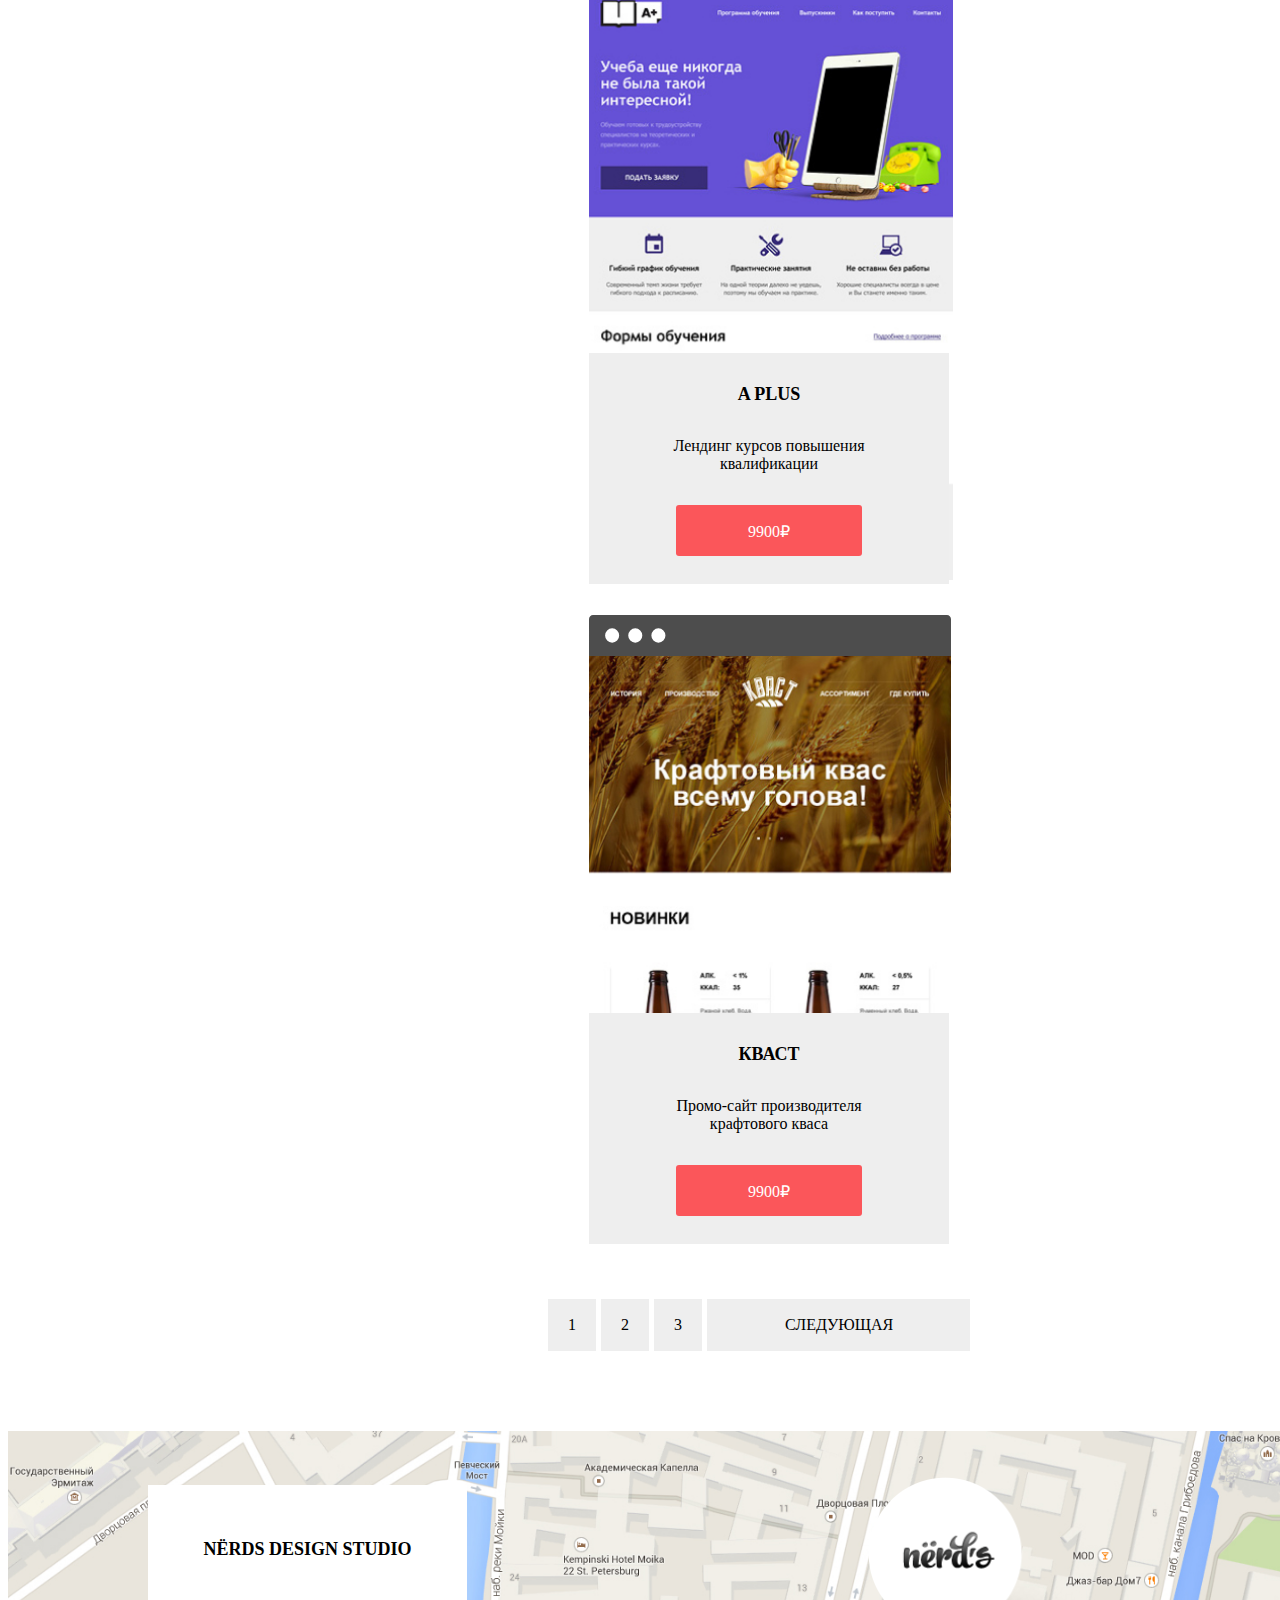
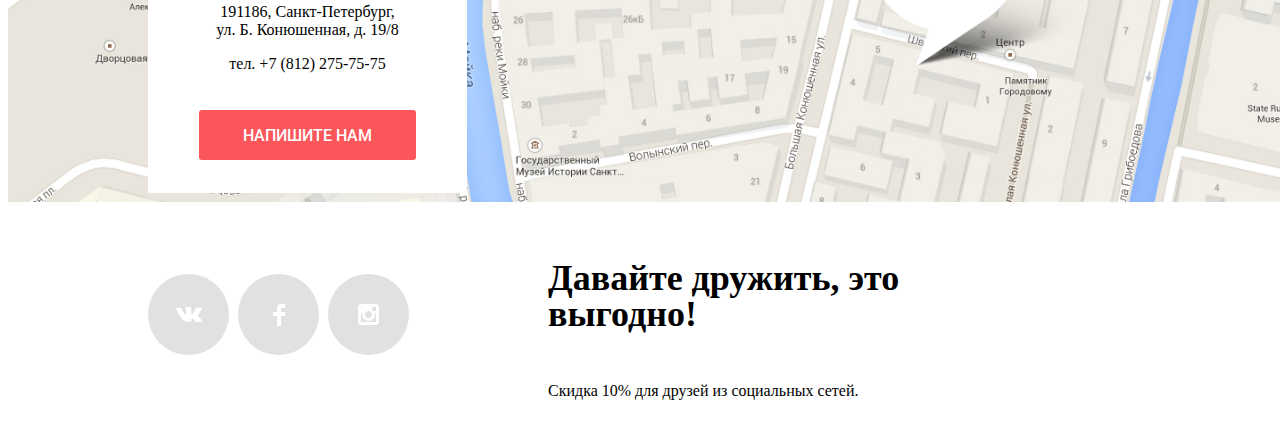
==== commit 6968158b: "1" ====
--- a/inner.html
+++ b/inner.html
@@ -3,9 +3,9 @@
   <head>
     <meta charset="utf-8">
     <title>Нёрдс</title>
+<link rel="stylesheet" href="normalize.css">
 <link href="css/style.css" rel="stylesheet">
-  <link rel="stylesheet" href="https://fonts.googleapis.com/css?family=Roboto:400,500,700">
-  <link rel="stylesheet" href="normalize.css">
+  <link href="https://fonts.googleapis.com/css?family=Roboto:300,400,500,700&amp;subset=cyrillic" rel="stylesheet">
   </head>
   <body class="page-body">
     <header >
@@ -203,7 +203,6 @@
       </section>
       </section>
   </section>
-
 </main>
 <footer>
   <section class="contacts">
@@ -214,7 +213,7 @@
   <div class="contacts-adress">
   <h4>NЁRDS DESIGN STUDIO</h4>
   <p>191186, Санкт-Петербург,<br> ул. Б. Конюшенная, д. 19/8</p>
-  <p class="telephone">тел. +7 (812) 275-75-75</p>
+  <a class="telephone" href="tel:+78122757575">тел. +7 (812) 275-75-75</a>
   <a class="letter-button" href="">Напишите нам</a>
 </div>
 </section>
@@ -242,7 +241,7 @@
 </footer>
 <section class="letter letter-modal">
     <h4>Напишите нам</h4>
-    <button class="modal-close" type="submit"  aria-label="Закрыть"></button>
+    <button class="modal-close" type="button"  aria-label="Закрыть"></button>
       <form  class="letter-form" action="http://echo.htmlacademy.ru" method="post">
         <div class="letter-part">
         <p>
@@ -261,7 +260,7 @@
         <input class="letter-icon-text" id="letter-text" type="text" name="text"
           placeholder="В свободной форме">
         </p>
-        <button class="submit">Отправить</button>
+        <button type="button" class="submit">Отправить</button>
       </form>
   </section>
 <script src="js/letter.js"></script>
--- a/css/style.css
+++ b/css/style.css
@@ -132,7 +132,6 @@
 background-color: var(--basic-light-gray);
 position: relative;
   margin-top: 0;
-
 }
 
 .slogan-content1,
@@ -653,18 +652,26 @@
 .telephone {
 padding-bottom: 37px;
 margin-right: 0;
+text-decoration: none;
+color: var(--basic-black);
+
+
 }
 .contacts-adress {
 min-height: 308px;
 width: 319px;
+display: flex;
+flex-direction: column;
 text-align: center;
+align-items: center;
 position: absolute;
 left: 140px;
 top: 134px;
 background-color: var(--basic-white);
 }
 
-.contacts a {
+.letter-button {
+  display: block;
 padding-top: 17px;
 padding-bottom: 15px;
 padding-left: 44px;
@@ -682,11 +689,11 @@
 }
 
 
-.contacts a:hover{
+.letter-button:hover{
 background-color:  var(--basic-red);
 }
 
-.contacts a:focus{
+.letter-button:focus{
 background-color:  var(--basic-dark-red);
 color: var(--basic-white);
 opacity: 0.3;
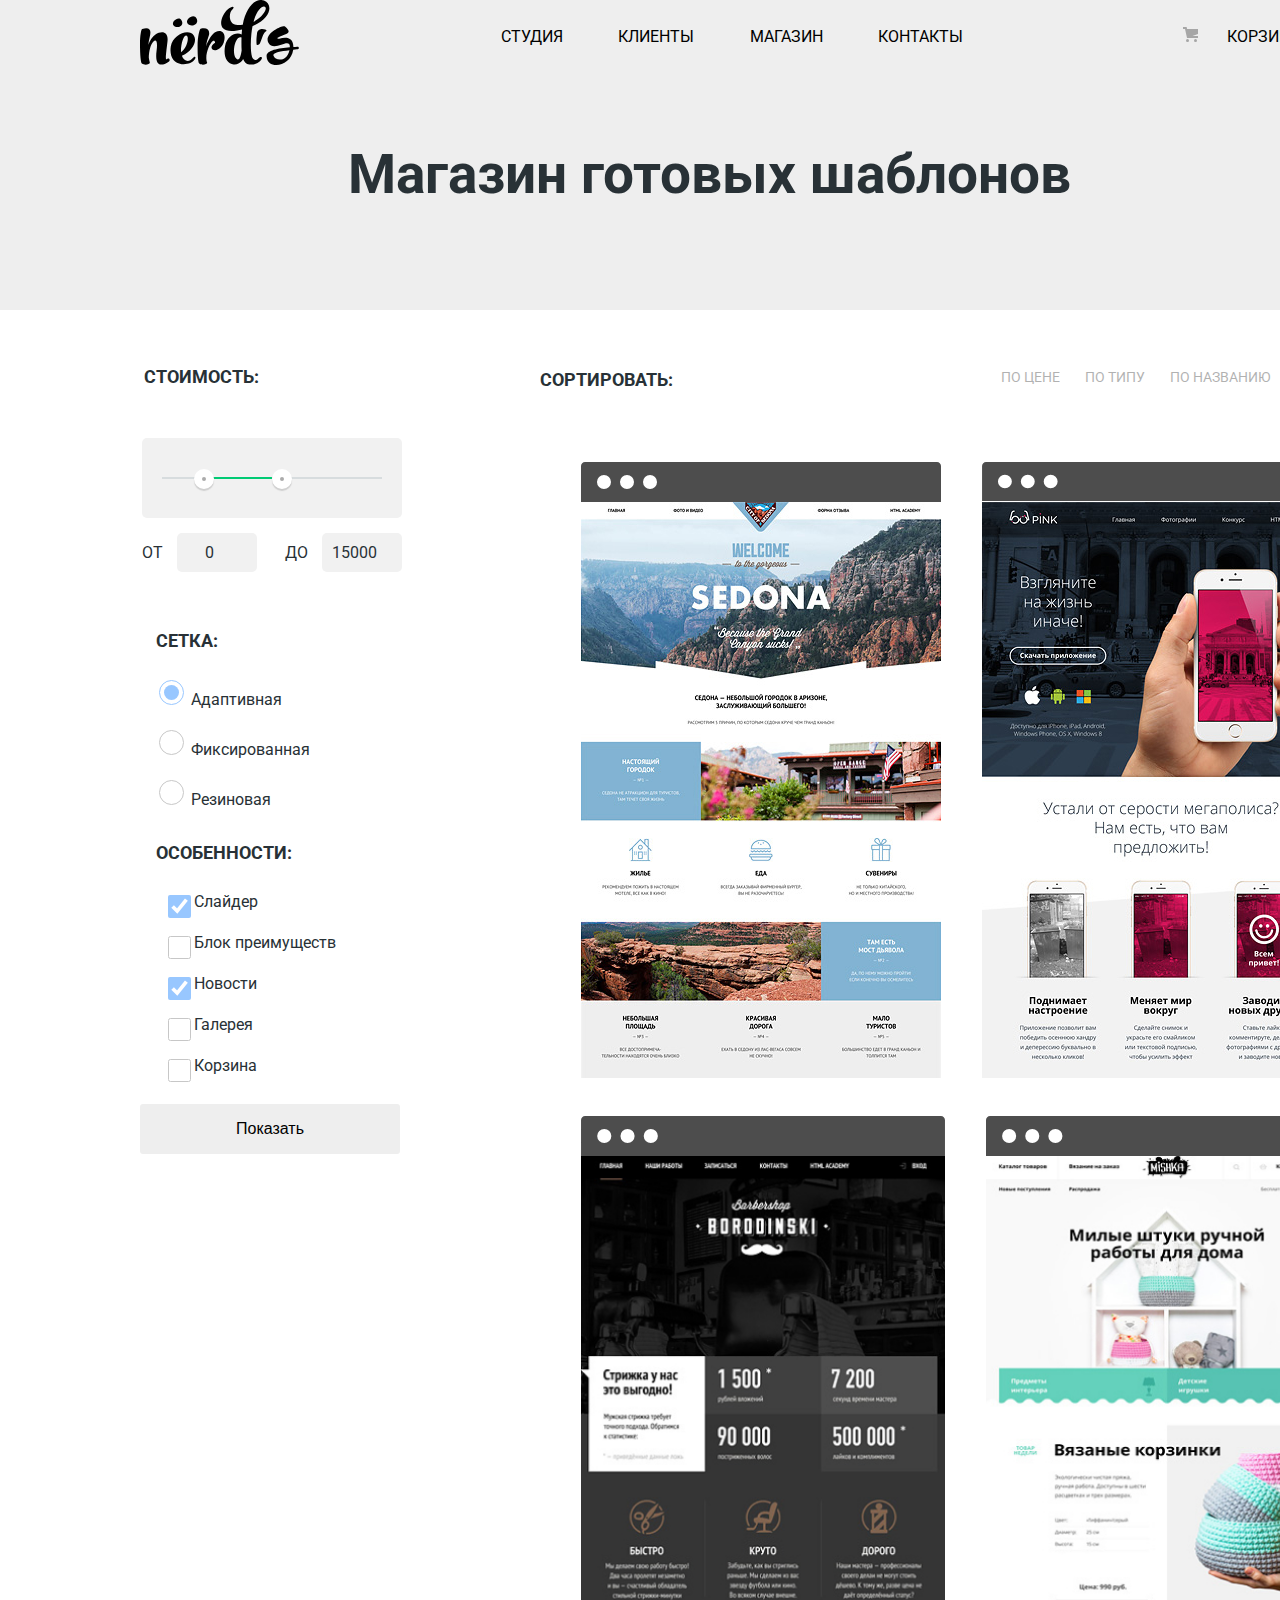
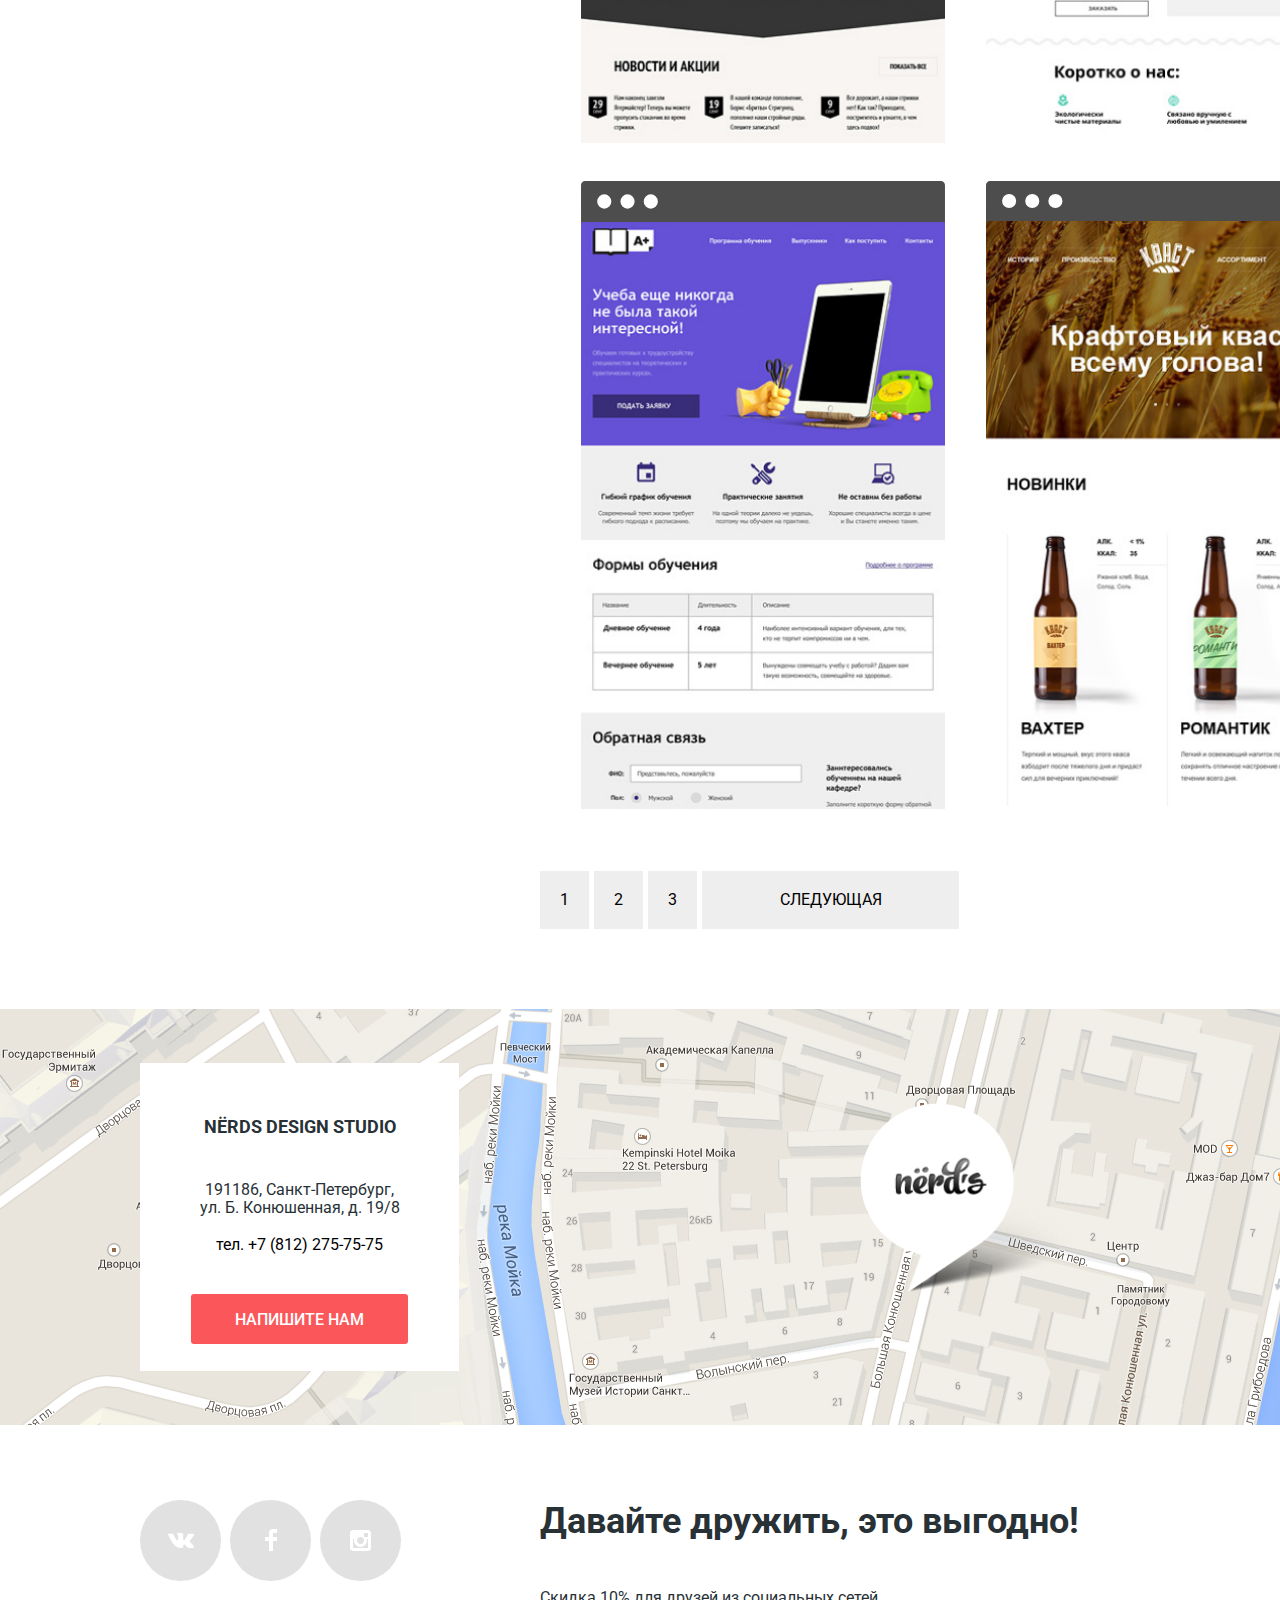
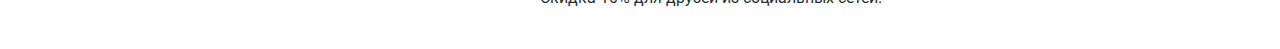
==== commit a1f45cdf: "1" ====
--- a/inner.html
+++ b/inner.html
@@ -127,70 +127,40 @@
       </div>
       <div class="list-products">
       <div>
-          <a href="blank.html">
+          <a class="product-price" href="">
           <img class="list-item-condition" src="img/svg-nerds/browser.svg" width="360" height="40" alt="состояние">
           <img class="list-item" src="img/sedona.jpg" width="360" height="576" alt="Товар 1">
         </a>
-        <section class="price">
-          <h2>Sedona</h2>
-          <p>Информационный сайт<br>для туристов</p>
-          <a class="price-button" href="blank.html">9900₽</a>
-        </section>
         </div>
       <div>
-        <a href="blank.html">
+        <a class="product-price" href="">
           <img class="list-item-condition" src="img/svg-nerds/browser.svg" width="358" height="40" alt="состояние">
           <img class="list-item" src="img/pink.jpg" width="358" height="576" alt="Товар 2">
             </a>
-          <section class= "visually-hidden price">
-            <h2>Pink App</h2>
-            <p>Продуктовый лендинг<br>приложения для iOS и Android</p>
-            <a class="price-button" href="blank.html">9900₽</a>
-          </section>
-        </div>
-        <div>
-        <a href="blank.html">
+        </div>
+        <div>
+        <a class="product-price" href="">
           <img class="list-item-condition" src="img/svg-nerds/browser.svg" width="364" height="40" alt="состояние">
           <img class="list-item" src="img/barbershop.jpg" width="364" height="582" alt="Товар 3">
         </a>
-        <section class= "visually-hidden price">
-          <h2>Barbershop</h2>
-          <p>Сайт салона красоты.<br>Для мужчин, да.</p>
-          <a class="price-button" href="blank.html">9900₽</a>
-        </section>
-        </div>
-        <div>
-        <a href="blank.html">
+        </div>
+        <div>
+        <a class="product-price" href="">
         <img class="list-item-condition" src="img/svg-nerds/browser.svg" width="362" height="40" alt="состояние">
         <img class="list-item" src="img/mishka.jpg" width="362" height="580" alt="Товар 4">
         </a>
-        <section class= "visually-hidden price">
-          <h2>MISHKA</h2>
-          <p>Интернет-магазин<br>вязаных игрушек</p>
-          <a class="price-button" href="blank.html">9900₽</a>
-        </section>
-        </div>
-        <div>
-        <a href="blank.html">
+        </div>
+        <div>
+        <a class="product-price" href="">
         <img class="list-item-condition" src="img/svg-nerds/browser.svg" width="364" height="40" alt="состояние">
         <img class="list-item" src="img/aplus.jpg" width="364" height="582" alt="Товар 5">
         </a>
-        <section class= "visually-hidden price">
-          <h2>A Plus</h2>
-          <p>Лендинг курсов повышения<br>квалификации</p>
-          <a class="price-button" href="blank.html">9900₽</a>
-        </section>
-        </div>
-        <div>
-        <a href="blank.html">
+        </div>
+        <div>
+        <a  class="product-price" href="">
         <img class="list-item-condition" src="img/svg-nerds/browser.svg" width="362" height="40" alt="состояние">
         <img class="list-item" src="img/kvast.jpg" width="362" height="580" alt="Товар 6">
         </a>
-        <section class= "visually-hidden price">
-          <h2>КВАСТ</h2>
-          <p>Промо-сайт производителя<br>крафтового кваса</p>
-          <a class="price-button" href="blank.html">9900₽</a>
-        </section>
       </div>
     </div>
       <section class="pagination-list">
@@ -263,6 +233,38 @@
         <button type="button" class="submit">Отправить</button>
       </form>
   </section>
-<script src="js/letter.js"></script>
+  <section  class="visually-hidden">
+  <section class="price">
+    <h2>Sedona</h2>
+    <p>Информационный сайт<br>для туристов</p>
+    <a class="price-button" href="blank.html">9900₽</a>
+  </section>
+  <section class="price">
+    <h2>Pink App</h2>
+    <p>Продуктовый лендинг<br>приложения для iOS и Android</p>
+    <a class="price-button" href="blank.html">9900₽</a>
+  </section>
+  <section class="price">
+    <h2>Barbershop</h2>
+    <p>Сайт салона красоты.<br>Для мужчин, да.</p>
+    <a class="price-button" href="blank.html">9900₽</a>
+  </section>
+  <section class="price">
+    <h2>MISHKA</h2>
+    <p>Интернет-магазин<br>вязаных игрушек</p>
+    <a class="price-button" href="blank.html">9900₽</a>
+  </section>
+  <section class="price">
+    <h2>КВАСТ</h2>
+    <p>Промо-сайт производителя<br>крафтового кваса</p>
+    <a class="price-button" href="blank.html">9900₽</a>
+  </section>
+  <section class="visually-hidden price">
+    <h2>A Plus</h2>
+    <p>Лендинг курсов повышения<br>квалификации</p>
+    <a class="price-button" href="blank.html">9900₽</a>
+  </section>
+</section>
+  <script src="js/letter.js"></script>
 </body>
 </html>
--- a/css/style.css
+++ b/css/style.css
@@ -17,9 +17,9 @@
 --basic-light-black: #283136;
 }
 
-.body {
+body {
 min-width: 1440px;
-font-family: Roboto;
+font-family: Roboto, sans-serif;
 font-style: normal;
 font-weight: normal;
 font-size: 16px;
@@ -157,7 +157,7 @@
 }
 
 .slogan-content3 {
-background-image: url(../img/frame.png);
+background-image: url(../img/nerdsindexslide2.png);
 }
 
 .part-of-content1 {
@@ -317,6 +317,9 @@
 background-color: var(--basic-dark-green);
 color: var(--basic-white);
 opacity: 0.3;
+}
+.product-price {
+  display: block;
 }
 
 .products .third-button{
@@ -769,18 +772,18 @@
   position: relative;
 }
 
-#letter-name {
+.letter-icon-name {
 width: 360px;
 height: 50px;
 
 }
 
-#letter-email {
+.letter-icon-email{
   width: 360px;
   height: 50px;
 }
 
-#letter-text {
+.letter-icon-text {
   width: 760px;
   height: 118px;
   margin-bottom: 47px;
